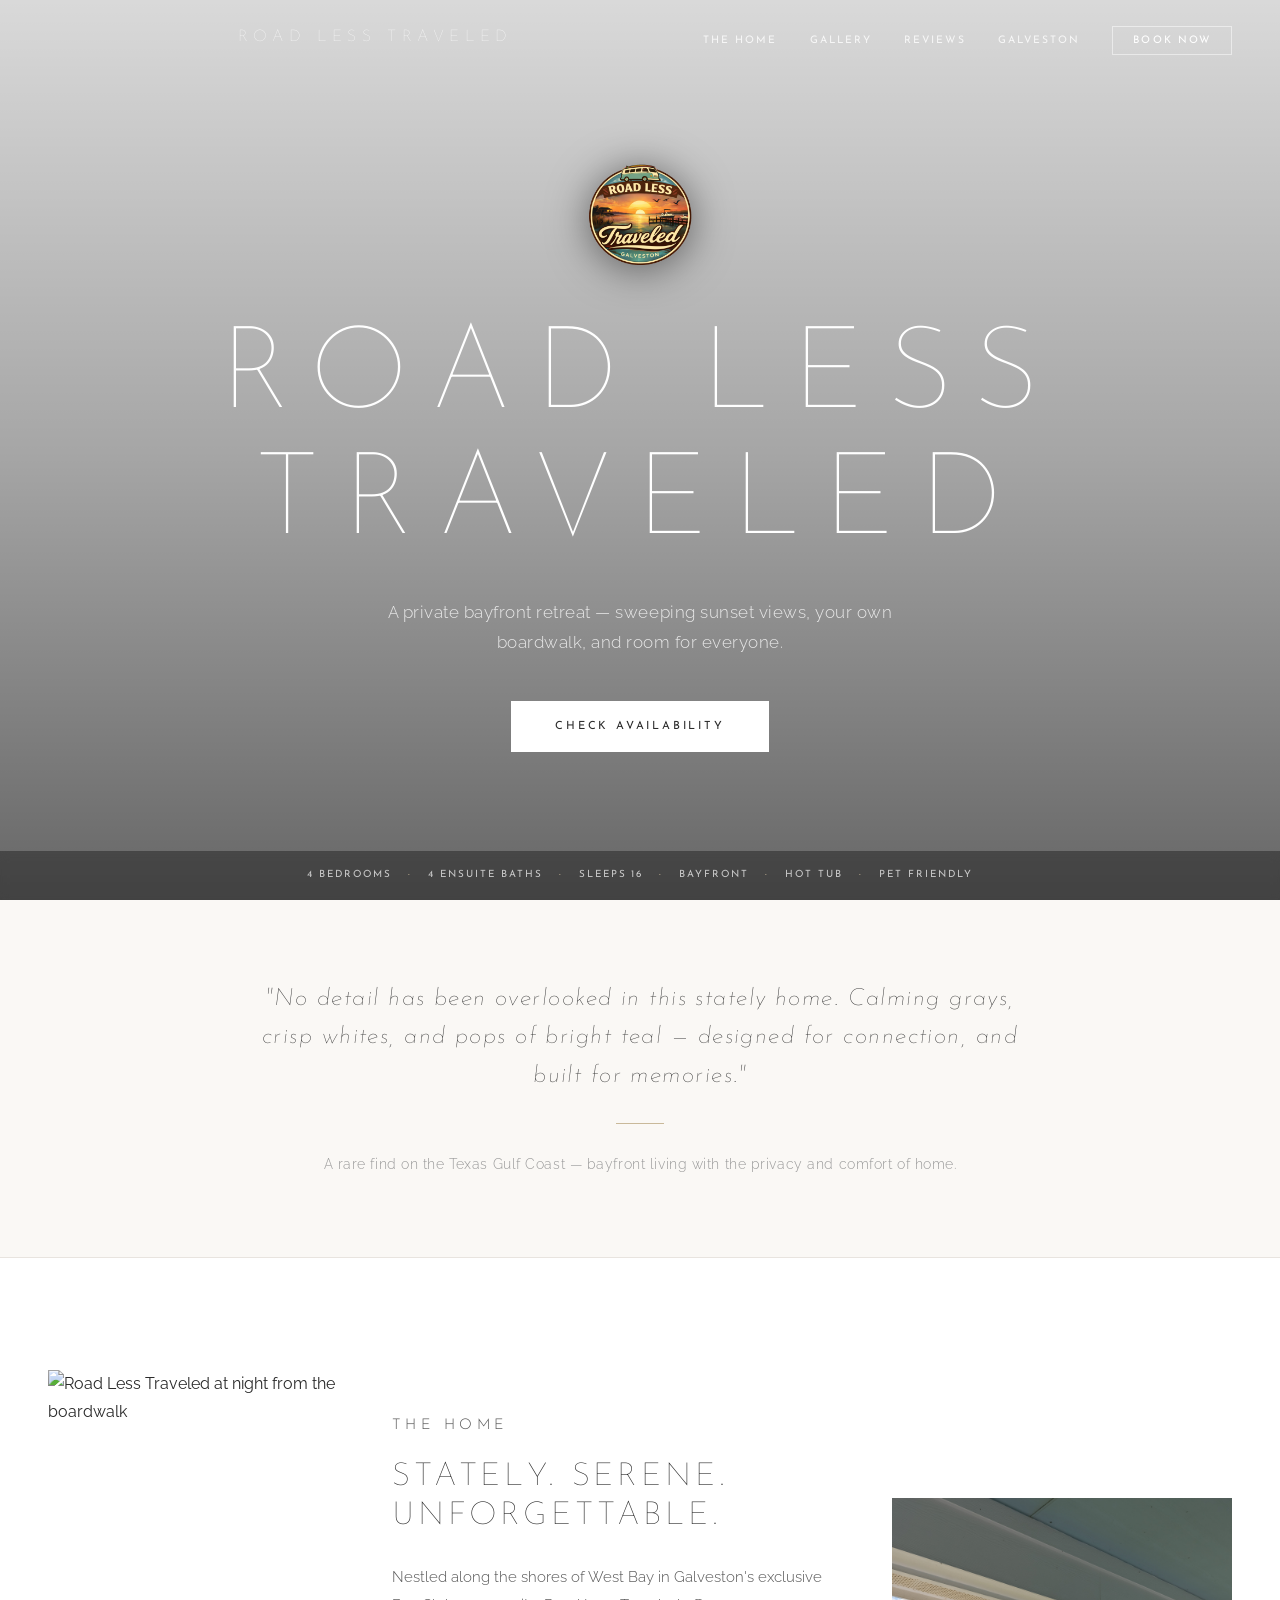
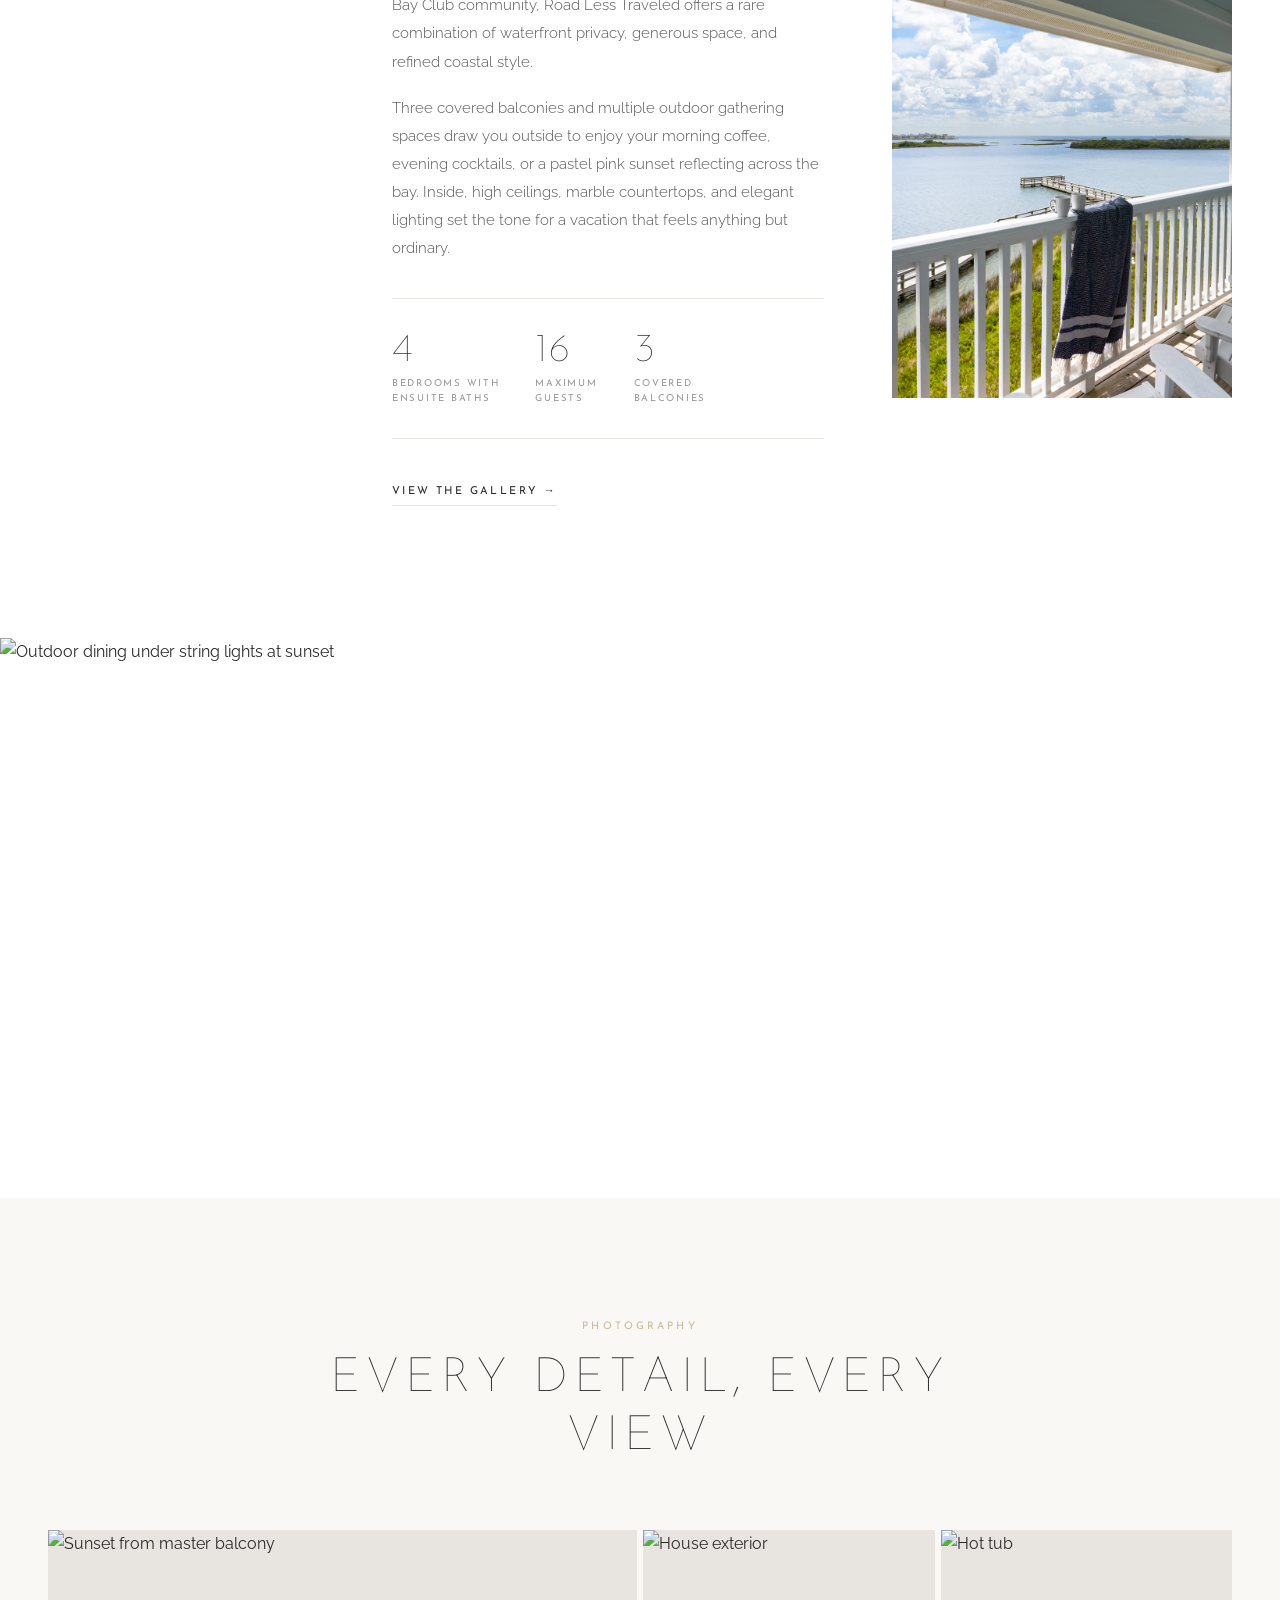
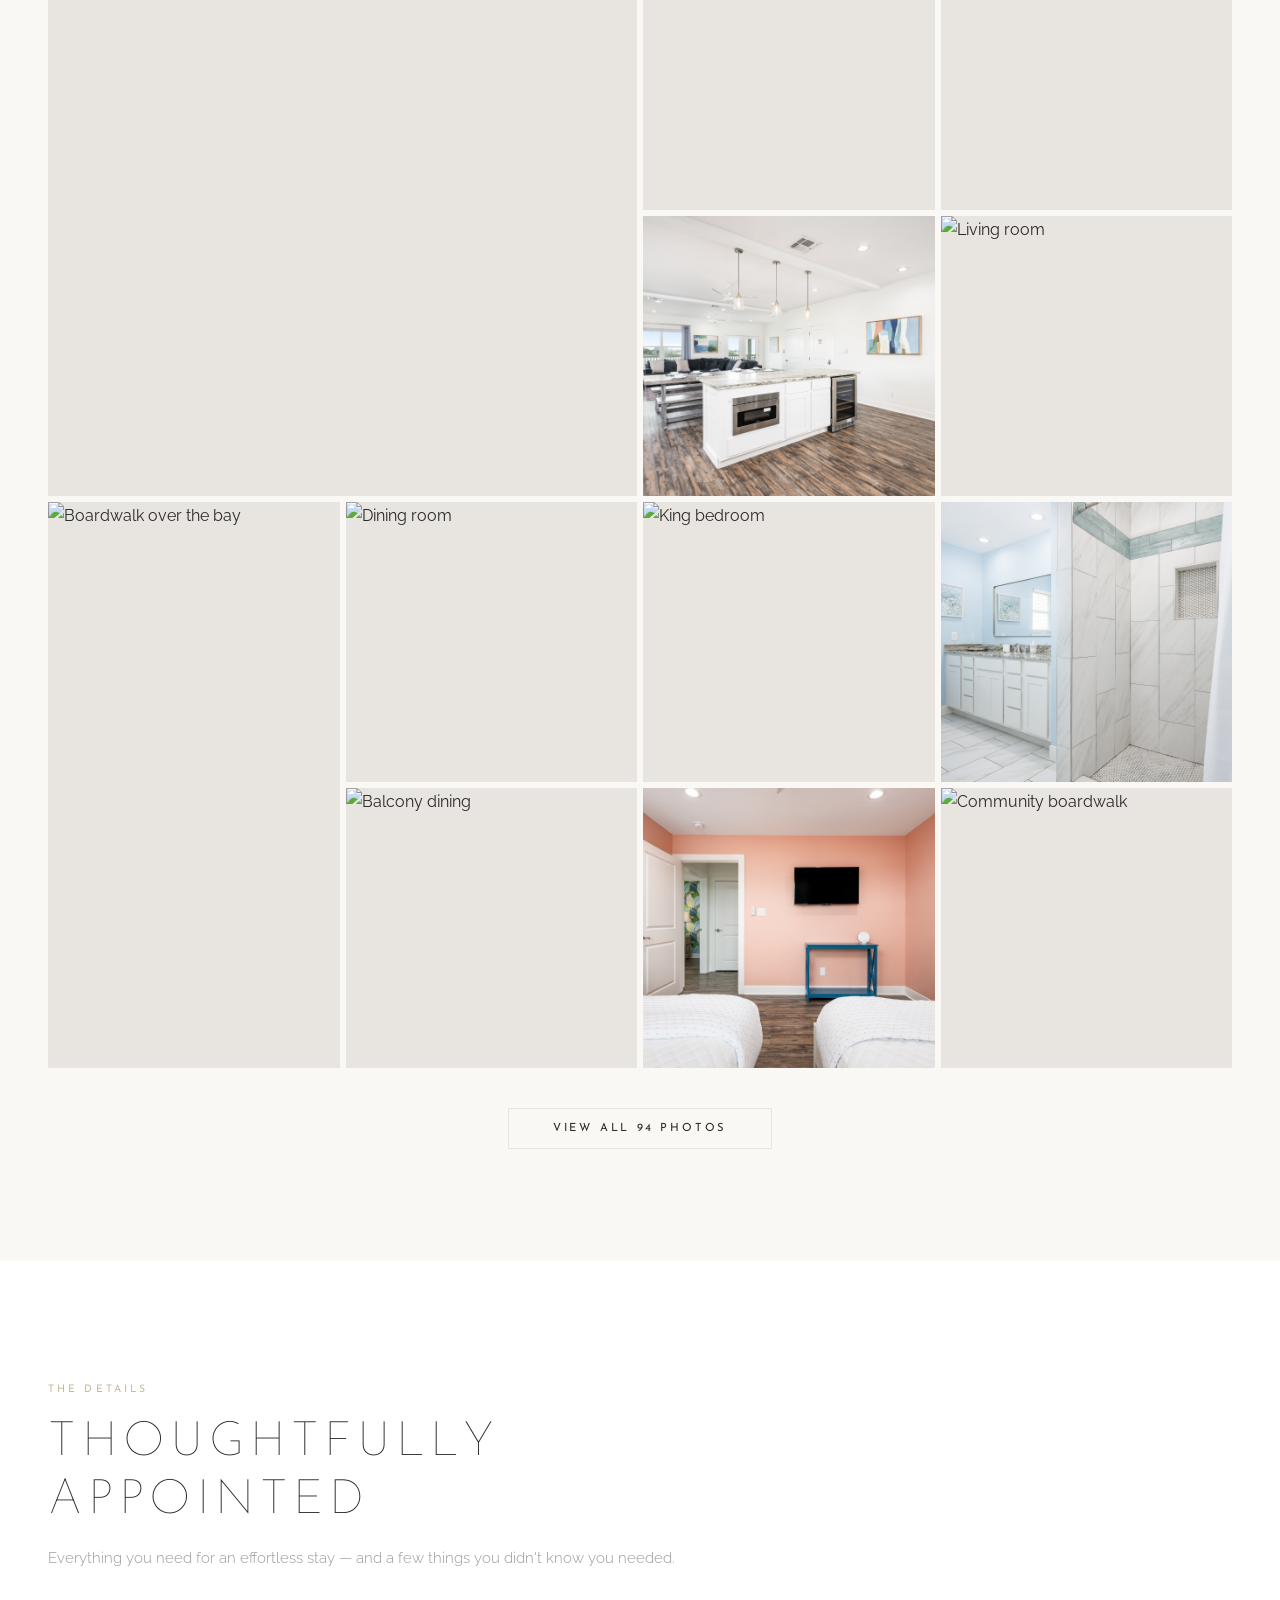
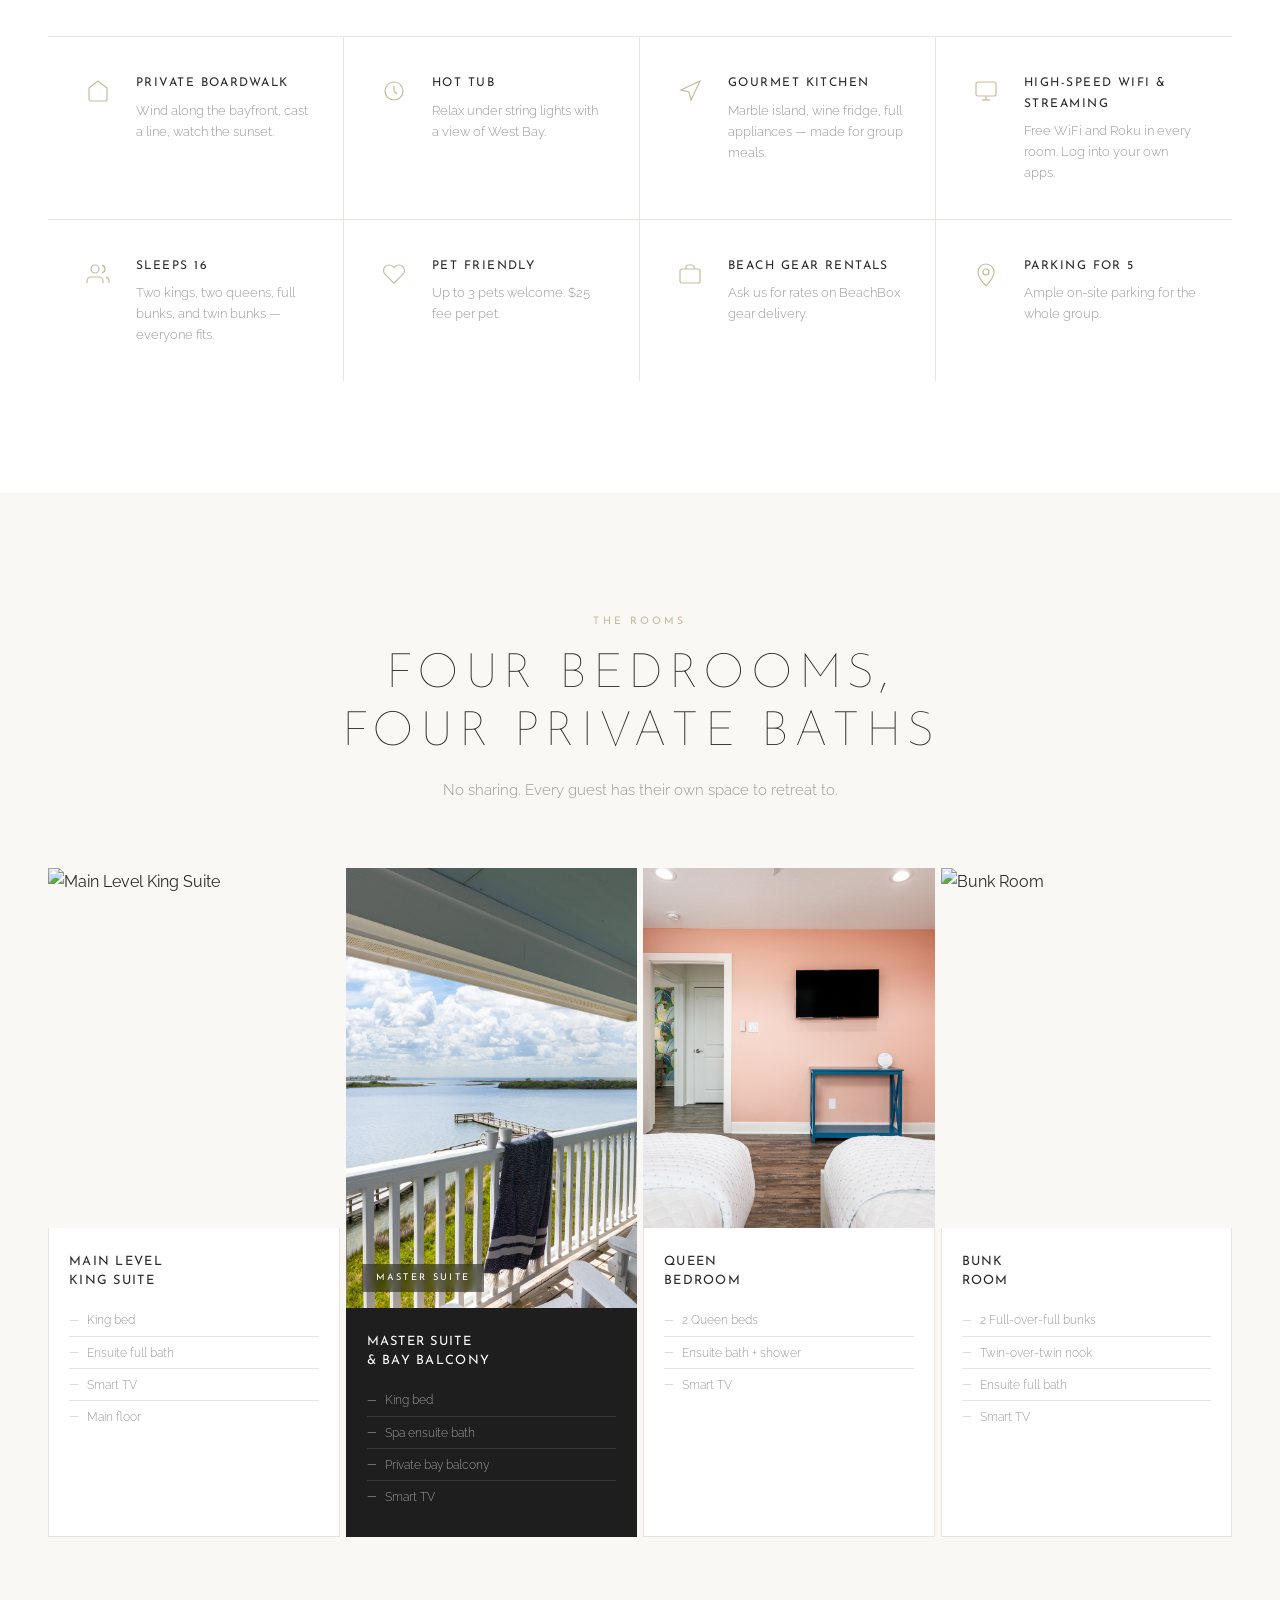
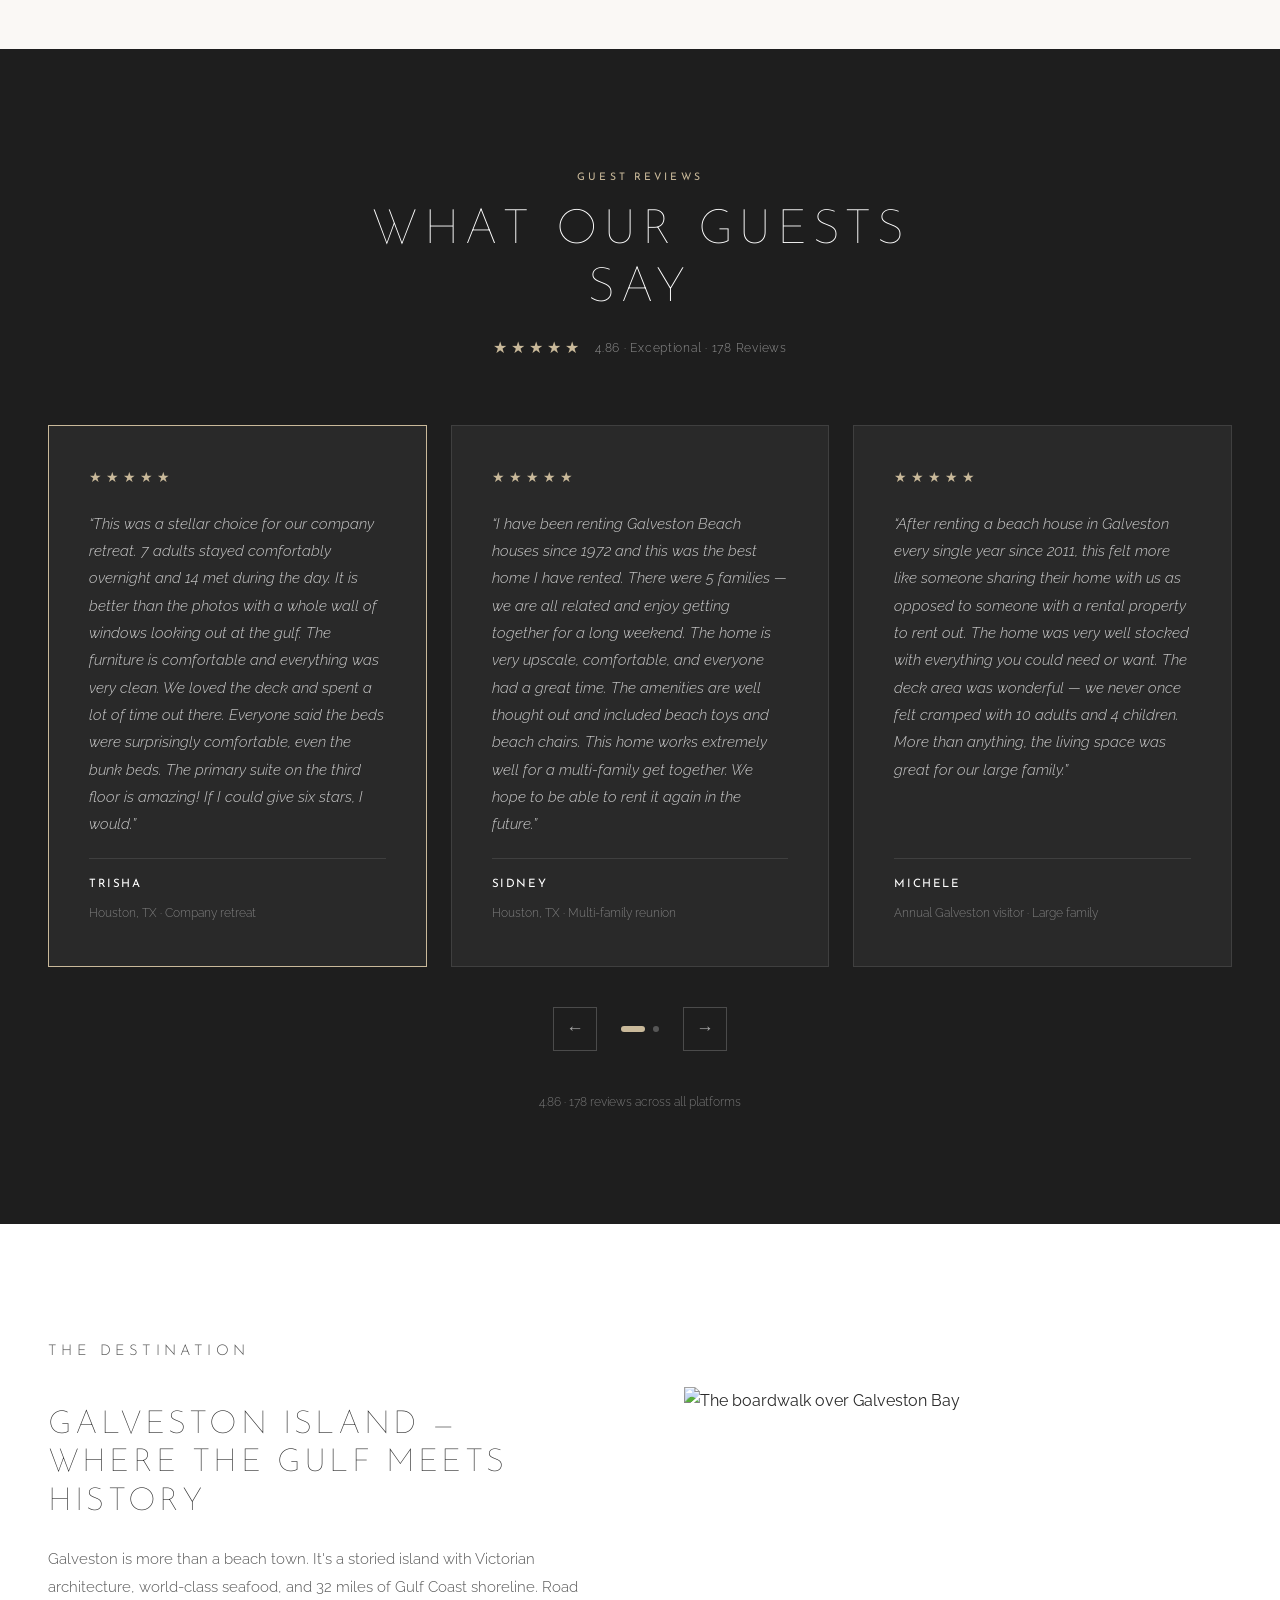
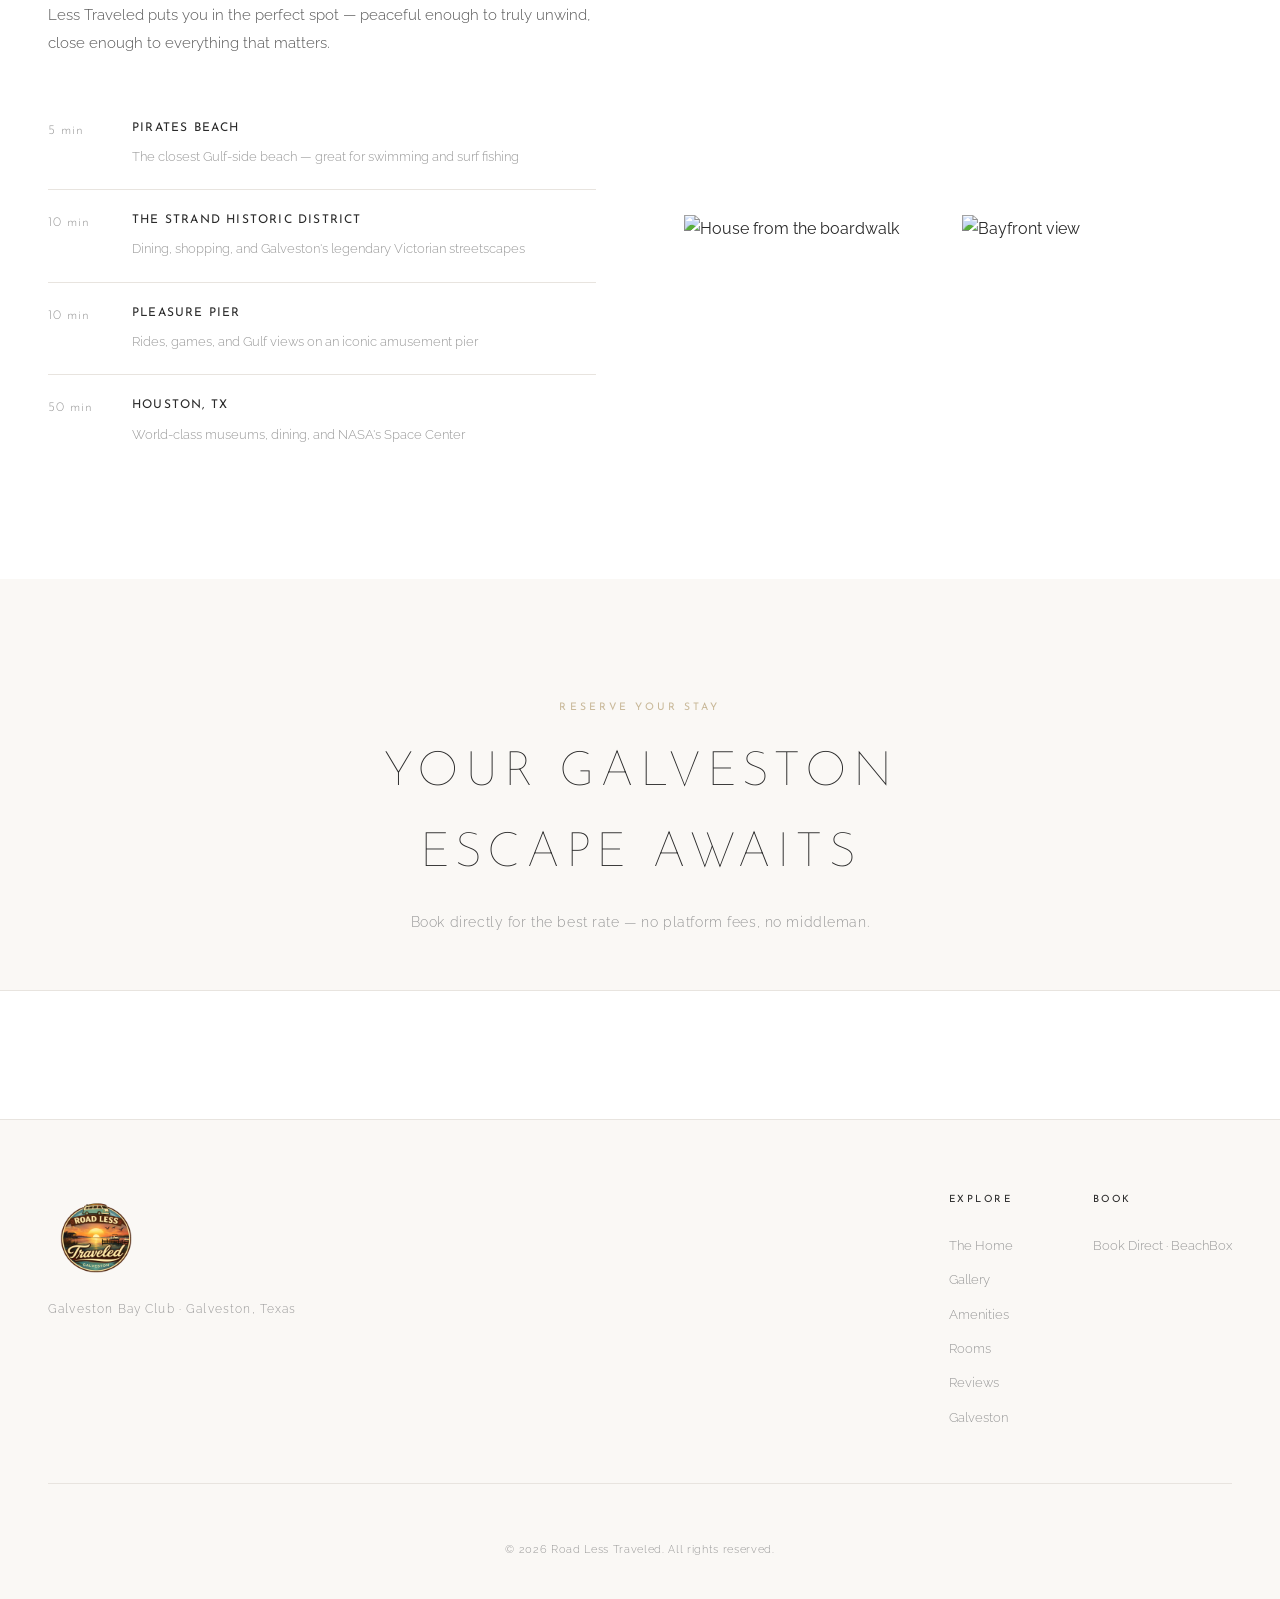
==== index.html @ 52d1652d "Move website files to repo root for GitHub Pages Co-Authored-By: Claude Sonnet 4.6 <noreply@anthropi" ====
<!DOCTYPE html>
<html lang="en">
<head>
    <meta charset="UTF-8">
    <meta name="viewport" content="width=device-width, initial-scale=1.0">
    <title>Road Less Traveled · Galveston, Texas</title>
    <meta name="description" content="Private bayfront retreat in Galveston Bay Club. 4BR/4BA, sleeps 16, hot tub, private boardwalk, and sweeping sunset views over West Bay.">
    <link rel="preconnect" href="https://fonts.googleapis.com">
    <link rel="preconnect" href="https://fonts.gstatic.com" crossorigin>
    <link href="https://fonts.googleapis.com/css2?family=Josefin+Sans:wght@100;300;400;600&family=Raleway:wght@300;400;500&display=swap" rel="stylesheet">
    <link rel="stylesheet" href="css/style.css">
</head>
<body>

    <!-- Navigation -->
    <nav id="navbar">
        <div class="nav-inner">
            <div class="nav-social">
            </div>
            <a href="#top" class="nav-logo">Road Less Traveled</a>
            <ul class="nav-links">
                <li><a href="#about">The Home</a></li>
                <li><a href="#gallery">Gallery</a></li>
                <li><a href="#reviews">Reviews</a></li>
                <li><a href="#destination">Galveston</a></li>
                <li><a href="#book" class="btn-nav">Book Now</a></li>
            </ul>
            <button class="hamburger" id="hamburger" aria-label="Toggle menu">
                <span></span><span></span><span></span>
            </button>
        </div>
        <div class="mobile-menu" id="mobile-menu">
            <a href="#about">The Home</a>
            <a href="#gallery">Gallery</a>
            <a href="#reviews">Reviews</a>
            <a href="#destination">Galveston</a>
            <a href="#book">Book Now</a>
        </div>
    </nav>

    <!-- Hero -->
    <section id="top" class="hero">
        <div class="hero-bg" style="background-image: url('Photos/jbp-web-ROADLESSTRAVELED-80.jpg')"></div>
        <div class="hero-overlay"></div>
        <div class="hero-content">
            <img src="RLT Logo - small transparent.png" alt="Road Less Traveled" class="hero-logo">
            <h1>Road Less<br>Traveled</h1>
            <p class="hero-tagline">A private bayfront retreat — sweeping sunset views, your own boardwalk, and room for everyone.</p>
            <a href="#book" class="btn-primary">Check Availability</a>
        </div>
        <div class="hero-bottom">
            <div class="hero-stats">
                <span>4 Bedrooms</span>
                <span class="dot">·</span>
                <span>4 Ensuite Baths</span>
                <span class="dot">·</span>
                <span>Sleeps 16</span>
                <span class="dot">·</span>
                <span>Bayfront</span>
                <span class="dot">·</span>
                <span>Hot Tub</span>
                <span class="dot">·</span>
                <span>Pet Friendly</span>
            </div>
        </div>
    </section>

    <!-- Intro -->
    <section class="intro">
        <div class="intro-inner">
            <p class="intro-quote">"No detail has been overlooked in this stately home. Calming grays, crisp whites, and pops of bright teal — designed for connection, and built for memories."</p>
            <div class="intro-divider"></div>
            <p class="intro-sub">A rare find on the Texas Gulf Coast — bayfront living with the privacy and comfort of home.</p>
        </div>
    </section>

    <!-- About / The Home -->
    <section id="about" class="about">
        <div class="about-grid">
            <div class="about-img about-img-main">
                <img src="Photos/jbp-web-ROADLESSTRAVELED-90.jpg" alt="Road Less Traveled at night from the boardwalk" loading="lazy">
            </div>
            <div class="about-text">
                <p class="section-label">The Home</p>
                <h2>Stately. Serene.<br>Unforgettable.</h2>
                <p>Nestled along the shores of West Bay in Galveston's exclusive Bay Club community, Road Less Traveled offers a rare combination of waterfront privacy, generous space, and refined coastal style.</p>
                <p>Three covered balconies and multiple outdoor gathering spaces draw you outside to enjoy your morning coffee, evening cocktails, or a pastel pink sunset reflecting across the bay. Inside, high ceilings, marble countertops, and elegant lighting set the tone for a vacation that feels anything but ordinary.</p>
                <div class="about-features">
                    <div class="af-item">
                        <span class="af-num">4</span>
                        <span class="af-label">Bedrooms with<br>ensuite baths</span>
                    </div>
                    <div class="af-item">
                        <span class="af-num">16</span>
                        <span class="af-label">Maximum<br>guests</span>
                    </div>
                    <div class="af-item">
                        <span class="af-num">3</span>
                        <span class="af-label">Covered<br>balconies</span>
                    </div>
                </div>
                <a href="#gallery" class="btn-text">View the Gallery &rarr;</a>
            </div>
            <div class="about-img about-img-side">
                <img src="Photos/jbp-web-ROADLESSTRAVELED-50.jpg" alt="Bay view from the covered balcony" loading="lazy">
            </div>
        </div>
    </section>

    <!-- Full-bleed feature image -->
    <div class="feature-photo">
        <img src="Photos/jbp-web-ROADLESSTRAVELED-85.jpg" alt="Outdoor dining under string lights at sunset">
        <div class="feature-photo-caption">Alfresco dining under string lights — every evening becomes an occasion.</div>
    </div>

    <!-- Gallery -->
    <section id="gallery" class="gallery-section">
        <div class="section-header">
            <p class="section-label">Photography</p>
            <h2>Every Detail, Every View</h2>
        </div>
        <div class="gallery-mosaic" id="gallery-grid">
            <div class="gm-item gm-large" data-index="0">
                <img src="Photos/jbp-web-ROADLESSTRAVELED-80.jpg" alt="Sunset from master balcony" loading="lazy">
                <div class="gallery-overlay"><span>View</span></div>
            </div>
            <div class="gm-item" data-index="1">
                <img src="Photos/jbp-web-ROADLESSTRAVELED-3.jpg" alt="House exterior" loading="lazy">
                <div class="gallery-overlay"><span>View</span></div>
            </div>
            <div class="gm-item" data-index="2">
                <img src="Photos/jbp-web-ROADLESSTRAVELED-10.jpg" alt="Hot tub" loading="lazy">
                <div class="gallery-overlay"><span>View</span></div>
            </div>
            <div class="gm-item" data-index="3">
                <img src="Photos/jbp-web-ROADLESSTRAVELED-15.jpg" alt="Open kitchen and living" loading="lazy">
                <div class="gallery-overlay"><span>View</span></div>
            </div>
            <div class="gm-item" data-index="4">
                <img src="Photos/jbp-web-ROADLESSTRAVELED-25.jpg" alt="Living room" loading="lazy">
                <div class="gallery-overlay"><span>View</span></div>
            </div>
            <div class="gm-item gm-tall" data-index="5">
                <img src="Photos/jbp-web-ROADLESSTRAVELED-5.jpg" alt="Boardwalk over the bay" loading="lazy">
                <div class="gallery-overlay"><span>View</span></div>
            </div>
            <div class="gm-item" data-index="6">
                <img src="Photos/jbp-web-ROADLESSTRAVELED-20.jpg" alt="Dining room" loading="lazy">
                <div class="gallery-overlay"><span>View</span></div>
            </div>
            <div class="gm-item" data-index="7">
                <img src="Photos/jbp-web-ROADLESSTRAVELED-40.jpg" alt="King bedroom" loading="lazy">
                <div class="gallery-overlay"><span>View</span></div>
            </div>
            <div class="gm-item" data-index="8">
                <img src="Photos/jbp-web-ROADLESSTRAVELED-55.jpg" alt="Master bathroom" loading="lazy">
                <div class="gallery-overlay"><span>View</span></div>
            </div>
            <div class="gm-item" data-index="9">
                <img src="Photos/jbp-web-ROADLESSTRAVELED-30.jpg" alt="Balcony dining" loading="lazy">
                <div class="gallery-overlay"><span>View</span></div>
            </div>
            <div class="gm-item" data-index="10">
                <img src="Photos/jbp-web-ROADLESSTRAVELED-60.jpg" alt="Queen bedroom" loading="lazy">
                <div class="gallery-overlay"><span>View</span></div>
            </div>
            <div class="gm-item" data-index="11">
                <img src="Photos/jbp-web-ROADLESSTRAVELED-4.jpg" alt="Community boardwalk" loading="lazy">
                <div class="gallery-overlay"><span>View</span></div>
            </div>
        </div>
        <div class="gallery-actions">
            <button class="btn-outline" id="view-all-btn">View All 94 Photos</button>
        </div>
    </section>

    <!-- Amenities -->
    <section id="amenities" class="amenities">
        <div class="amenities-inner">
            <div class="section-header left">
                <p class="section-label">The Details</p>
                <h2>Thoughtfully Appointed</h2>
                <p class="section-sub">Everything you need for an effortless stay — and a few things you didn't know you needed.</p>
            </div>
            <div class="amenities-grid">
                <div class="amenity-item">
                    <div class="amenity-icon">
                        <svg viewBox="0 0 24 24" fill="none" stroke="currentColor" stroke-width="1.2"><path d="M3 9l9-7 9 7v11a2 2 0 01-2 2H5a2 2 0 01-2-2z"/></svg>
                    </div>
                    <div>
                        <h4>Private Boardwalk</h4>
                        <p>Wind along the bayfront, cast a line, watch the sunset.</p>
                    </div>
                </div>
                <div class="amenity-item">
                    <div class="amenity-icon">
                        <svg viewBox="0 0 24 24" fill="none" stroke="currentColor" stroke-width="1.2"><circle cx="12" cy="12" r="9"/><path d="M12 7v5l3 3"/></svg>
                    </div>
                    <div>
                        <h4>Hot Tub</h4>
                        <p>Relax under string lights with a view of West Bay.</p>
                    </div>
                </div>
                <div class="amenity-item">
                    <div class="amenity-icon">
                        <svg viewBox="0 0 24 24" fill="none" stroke="currentColor" stroke-width="1.2"><path d="M3 11l19-9-9 19-2-8-8-2z"/></svg>
                    </div>
                    <div>
                        <h4>Gourmet Kitchen</h4>
                        <p>Marble island, wine fridge, full appliances — made for group meals.</p>
                    </div>
                </div>
                <div class="amenity-item">
                    <div class="amenity-icon">
                        <svg viewBox="0 0 24 24" fill="none" stroke="currentColor" stroke-width="1.2"><rect x="2" y="3" width="20" height="14" rx="2"/><line x1="8" y1="21" x2="16" y2="21"/><line x1="12" y1="17" x2="12" y2="21"/></svg>
                    </div>
                    <div>
                        <h4>High-Speed WiFi &amp; Streaming</h4>
                        <p>Free WiFi and Roku in every room. Log into your own apps.</p>
                    </div>
                </div>
                <div class="amenity-item">
                    <div class="amenity-icon">
                        <svg viewBox="0 0 24 24" fill="none" stroke="currentColor" stroke-width="1.2"><path d="M17 21v-2a4 4 0 00-4-4H5a4 4 0 00-4 4v2"/><circle cx="9" cy="7" r="4"/><path d="M23 21v-2a4 4 0 00-3-3.87"/><path d="M16 3.13a4 4 0 010 7.75"/></svg>
                    </div>
                    <div>
                        <h4>Sleeps 16</h4>
                        <p>Two kings, two queens, full bunks, and twin bunks — everyone fits.</p>
                    </div>
                </div>
                <div class="amenity-item">
                    <div class="amenity-icon">
                        <svg viewBox="0 0 24 24" fill="none" stroke="currentColor" stroke-width="1.2"><path d="M20.84 4.61a5.5 5.5 0 00-7.78 0L12 5.67l-1.06-1.06a5.5 5.5 0 00-7.78 7.78l1.06 1.06L12 21.23l7.78-7.78 1.06-1.06a5.5 5.5 0 000-7.78z"/></svg>
                    </div>
                    <div>
                        <h4>Pet Friendly</h4>
                        <p>Up to 3 pets welcome. $25 fee per pet.</p>
                    </div>
                </div>
                <div class="amenity-item">
                    <div class="amenity-icon">
                        <svg viewBox="0 0 24 24" fill="none" stroke="currentColor" stroke-width="1.2"><rect x="2" y="7" width="20" height="14" rx="2"/><path d="M16 7V5a2 2 0 00-2-2h-4a2 2 0 00-2 2v2"/></svg>
                    </div>
                    <div>
                        <h4>Beach Gear Rentals</h4>
                        <p>Ask us for rates on BeachBox gear delivery.</p>
                    </div>
                </div>
                <div class="amenity-item">
                    <div class="amenity-icon">
                        <svg viewBox="0 0 24 24" fill="none" stroke="currentColor" stroke-width="1.2"><circle cx="12" cy="10" r="3"/><path d="M12 2a8 8 0 018 8c0 5.4-8 14-8 14S4 15.4 4 10a8 8 0 018-8z"/></svg>
                    </div>
                    <div>
                        <h4>Parking for 5</h4>
                        <p>Ample on-site parking for the whole group.</p>
                    </div>
                </div>
            </div>
        </div>
    </section>

    <!-- Bedrooms -->
    <section id="bedrooms" class="bedrooms">
        <div class="section-header">
            <p class="section-label">The Rooms</p>
            <h2>Four Bedrooms, Four Private Baths</h2>
            <p class="section-sub">No sharing. Every guest has their own space to retreat to.</p>
        </div>
        <div class="bedrooms-strip">
            <div class="bedroom-item">
                <div class="bedroom-photo">
                    <img src="Photos/jbp-web-ROADLESSTRAVELED-40.jpg" alt="Main Level King Suite" loading="lazy">
                </div>
                <div class="bedroom-detail">
                    <h3>Main Level<br>King Suite</h3>
                    <ul>
                        <li>King bed</li>
                        <li>Ensuite full bath</li>
                        <li>Smart TV</li>
                        <li>Main floor</li>
                    </ul>
                </div>
            </div>
            <div class="bedroom-item bedroom-hero">
                <div class="bedroom-photo">
                    <img src="Photos/jbp-web-ROADLESSTRAVELED-50.jpg" alt="Master Suite with Bay View" loading="lazy">
                    <div class="bedroom-tag">Master Suite</div>
                </div>
                <div class="bedroom-detail">
                    <h3>Master Suite<br>&amp; Bay Balcony</h3>
                    <ul>
                        <li>King bed</li>
                        <li>Spa ensuite bath</li>
                        <li>Private bay balcony</li>
                        <li>Smart TV</li>
                    </ul>
                </div>
            </div>
            <div class="bedroom-item">
                <div class="bedroom-photo">
                    <img src="Photos/jbp-web-ROADLESSTRAVELED-60.jpg" alt="Queen Bedroom" loading="lazy">
                </div>
                <div class="bedroom-detail">
                    <h3>Queen<br>Bedroom</h3>
                    <ul>
                        <li>2 Queen beds</li>
                        <li>Ensuite bath + shower</li>
                        <li>Smart TV</li>
                    </ul>
                </div>
            </div>
            <div class="bedroom-item">
                <div class="bedroom-photo">
                    <img src="Photos/jbp-web-ROADLESSTRAVELED-65.jpg" alt="Bunk Room" loading="lazy">
                </div>
                <div class="bedroom-detail">
                    <h3>Bunk<br>Room</h3>
                    <ul>
                        <li>2 Full-over-full bunks</li>
                        <li>Twin-over-twin nook</li>
                        <li>Ensuite full bath</li>
                        <li>Smart TV</li>
                    </ul>
                </div>
            </div>
        </div>
    </section>

    <!-- Reviews -->
    <section id="reviews" class="reviews">
        <div class="reviews-inner">
            <div class="section-header">
                <p class="section-label">Guest Reviews</p>
                <h2>What Our Guests Say</h2>
                <div class="reviews-rating">
                    <div class="stars">★★★★★</div>
                    <span>4.86 · Exceptional · 178 Reviews</span>
                </div>
            </div>
            <div class="reviews-track" id="reviews-track">
                <div class="review-card">
                    <div class="review-stars">★★★★★</div>
                    <p class="review-text">This was a stellar choice for our company retreat. 7 adults stayed comfortably overnight and 14 met during the day. It is better than the photos with a whole wall of windows looking out at the gulf. The furniture is comfortable and everything was very clean. We loved the deck and spent a lot of time out there. Everyone said the beds were surprisingly comfortable, even the bunk beds. The primary suite on the third floor is amazing! If I could give six stars, I would.</p>
                    <div class="review-author">
                        <span class="author-name">Trisha</span>
                        <span class="author-detail">Houston, TX · Company retreat</span>
                    </div>
                </div>
                <div class="review-card">
                    <div class="review-stars">★★★★★</div>
                    <p class="review-text">I have been renting Galveston Beach houses since 1972 and this was the best home I have rented. There were 5 families — we are all related and enjoy getting together for a long weekend. The home is very upscale, comfortable, and everyone had a great time. The amenities are well thought out and included beach toys and beach chairs. This home works extremely well for a multi-family get together. We hope to be able to rent it again in the future.</p>
                    <div class="review-author">
                        <span class="author-name">Sidney</span>
                        <span class="author-detail">Houston, TX · Multi-family reunion</span>
                    </div>
                </div>
                <div class="review-card">
                    <div class="review-stars">★★★★★</div>
                    <p class="review-text">After renting a beach house in Galveston every single year since 2011, this felt more like someone sharing their home with us as opposed to someone with a rental property to rent out. The home was very well stocked with everything you could need or want. The deck area was wonderful — we never once felt cramped with 10 adults and 4 children. More than anything, the living space was great for our large family.</p>
                    <div class="review-author">
                        <span class="author-name">Michele</span>
                        <span class="author-detail">Annual Galveston visitor · Large family</span>
                    </div>
                </div>
                <div class="review-card">
                    <div class="review-stars">★★★★★</div>
                    <p class="review-text">LUXURIOUS! This was the nicest beach house we have ever stayed in. Everything was pristine and the entire house was beautifully furnished. The bathrooms were clean and each bedroom had its own. The gorgeous kitchen had everything you need to prepare meals — we cooked every day. The balcony deck overlooks the bay, stayed shaded, and had a wonderful cool breeze. We felt so at home and did not want to leave!</p>
                    <div class="review-author">
                        <span class="author-name">Jeannine</span>
                        <span class="author-detail">Baytown, TX · Family vacation</span>
                    </div>
                </div>
                <div class="review-card">
                    <div class="review-stars">★★★★★</div>
                    <p class="review-text">We had an amazing family trip thanks to this fabulous house and its wonderful amenities! The location was perfect, and the hot tub added a special touch to our relaxation. Waking up to the stunning sunrises from the decks was a highlight every single morning. The house was large enough for our whole family — so many good memories were made. We will definitely rent again!</p>
                    <div class="review-author">
                        <span class="author-name">Tresell</span>
                        <span class="author-detail">Houston, TX · Family stay</span>
                    </div>
                </div>
                <div class="review-card">
                    <div class="review-stars">★★★★★</div>
                    <p class="review-text">This house was absolutely amazing — from the views to the well-appointed interior. As soon as you walk in, you feel right at home. This space is very open and inviting. We can't say enough great things about the master suite. The pictures are nice, but just wait until you see everything in person. All of the beds were very comfortable. We can't wait to book this place again.</p>
                    <div class="review-author">
                        <span class="author-name">Chad</span>
                        <span class="author-detail">Verified Airbnb guest</span>
                    </div>
                </div>
            </div>
            <div class="reviews-nav">
                <button class="rev-btn" id="rev-prev" aria-label="Previous review">&#8592;</button>
                <div class="rev-dots" id="rev-dots"></div>
                <button class="rev-btn" id="rev-next" aria-label="Next review">&#8594;</button>
            </div>
            <div class="reviews-platforms">
                <span>4.86 · 178 reviews across all platforms</span>
            </div>
        </div>
    </section>

    <!-- Destination -->
    <section id="destination" class="destination">
        <div class="destination-inner">
            <div class="destination-text">
                <p class="section-label">The Destination</p>
                <h2>Galveston Island —<br>Where the Gulf Meets History</h2>
                <p>Galveston is more than a beach town. It's a storied island with Victorian architecture, world-class seafood, and 32 miles of Gulf Coast shoreline. Road Less Traveled puts you in the perfect spot — peaceful enough to truly unwind, close enough to everything that matters.</p>
                <ul class="destination-list">
                    <li>
                        <span class="dest-dist">5 min</span>
                        <div>
                            <strong>Pirates Beach</strong>
                            <span>The closest Gulf-side beach — great for swimming and surf fishing</span>
                        </div>
                    </li>
                    <li>
                        <span class="dest-dist">10 min</span>
                        <div>
                            <strong>The Strand Historic District</strong>
                            <span>Dining, shopping, and Galveston's legendary Victorian streetscapes</span>
                        </div>
                    </li>
                    <li>
                        <span class="dest-dist">10 min</span>
                        <div>
                            <strong>Pleasure Pier</strong>
                            <span>Rides, games, and Gulf views on an iconic amusement pier</span>
                        </div>
                    </li>
                    <li>
                        <span class="dest-dist">50 min</span>
                        <div>
                            <strong>Houston, TX</strong>
                            <span>World-class museums, dining, and NASA's Space Center</span>
                        </div>
                    </li>
                </ul>
            </div>
            <div class="destination-photos">
                <div class="dp-main">
                    <img src="Photos/jbp-web-ROADLESSTRAVELED-4.jpg" alt="The boardwalk over Galveston Bay" loading="lazy">
                </div>
                <div class="dp-grid">
                    <img src="Photos/jbp-web-ROADLESSTRAVELED-1.jpg" alt="House from the boardwalk" loading="lazy">
                    <img src="Photos/jbp-web-ROADLESSTRAVELED-2.jpg" alt="Bayfront view" loading="lazy">
                </div>
            </div>
        </div>
    </section>

    <!-- Book Now -->
    <section id="book" class="book">
        <div class="book-header">
            <p class="section-label">Reserve Your Stay</p>
            <h2>Your Galveston Escape Awaits</h2>
            <p class="book-intro">Book directly for the best rate — no platform fees, no middleman.</p>
        </div>
        <div class="book-embed-wrap">
            <div id="hostaway-calendar-widget"></div>
            <script src="https://d2q3n06xhbi0am.cloudfront.net/calendar.js"></script>
            <script>
                window.hostawayCalendarWidget({
                    baseUrl: 'https://booking.staybeachbox.com/',
                    listingId: 204932,
                    numberOfMonths: 2,
                    openInNewTab: false,
                    font: 'Raleway',
                    rounded: false,
                    button: {
                        action: 'checkout',
                        text: 'Book Now',
                    },
                    clearButtonText: 'Clear Dates',
                    color: {
                        mainColor: '#C9B99A',
                        frameColor: '#2A2A2A',
                        textColor: '#2A2A2A',
                    },
                })
            </script>
        </div>
    </section>

    <!-- Footer -->
    <footer class="footer">
        <div class="footer-inner">
            <div class="footer-top">
                <div class="footer-brand">
                    <img src="RLT Logo - small transparent.png" alt="Road Less Traveled" class="footer-logo-img">
                    <p>Galveston Bay Club · Galveston, Texas</p>
                    <div class="footer-social">
                    </div>
                </div>
                <div class="footer-nav">
                    <h4>Explore</h4>
                    <a href="#about">The Home</a>
                    <a href="#gallery">Gallery</a>
                    <a href="#amenities">Amenities</a>
                    <a href="#bedrooms">Rooms</a>
                    <a href="#reviews">Reviews</a>
                    <a href="#destination">Galveston</a>
                </div>
                <div class="footer-nav">
                    <h4>Book</h4>
                    <a href="https://booking.staybeachbox.com/listings/204932" target="_blank" rel="noopener">Book Direct · BeachBox</a>
                </div>
            </div>
            <div class="footer-bottom">
                <p>&copy; 2026 Road Less Traveled. All rights reserved.</p>
            </div>
        </div>
    </footer>

    <!-- Lightbox -->
    <div id="lightbox" class="lightbox" role="dialog" aria-modal="true">
        <button class="lightbox-close" id="lightbox-close">&times;</button>
        <button class="lightbox-prev" id="lightbox-prev">&#8249;</button>
        <button class="lightbox-next" id="lightbox-next">&#8250;</button>
        <div class="lightbox-img-wrap">
            <img id="lightbox-img" src="" alt="">
        </div>
        <div class="lightbox-counter" id="lightbox-counter"></div>
    </div>

    <!-- Full Gallery Modal -->
    <div id="full-gallery" class="full-gallery" role="dialog" aria-modal="true">
        <div class="full-gallery-header">
            <h3>All Photos — Road Less Traveled</h3>
            <button class="full-gallery-close" id="full-gallery-close">&times;</button>
        </div>
        <div class="full-gallery-grid" id="full-gallery-grid"></div>
    </div>

    <script src="js/main.js"></script>
    <script src="js/reviews.js"></script>
</body>
</html>
---- css/style.css ----
/* ============================================================
   V5 — Luxury Brand  |  Josefin Sans + Raleway
   ============================================================ */

:root {
    --bg:          #FFFFFF;
    --bg-warm:     #FAF8F5;
    --bg-dark:     #1E1E1E;
    --sand:        #C9B99A;
    --sand-light:  #EDE7DC;
    --text:        #2A2A2A;
    --text-muted:  #999999;
    --white:       #FFFFFF;
    --gray-light:  #E8E4DF;

    --font-heading: 'Josefin Sans', sans-serif;
    --font-body:    'Raleway', sans-serif;

    --transition: all 0.35s ease;
    --shadow:     0 2px 20px rgba(0,0,0,0.07);
    --shadow-lg:  0 8px 48px rgba(0,0,0,0.12);
    --max-width:  1360px;
    --section-pad: 112px;
}

*, *::before, *::after { box-sizing: border-box; margin: 0; padding: 0; }
html { scroll-behavior: smooth; }
body {
    font-family: var(--font-body);
    background: var(--bg);
    color: var(--text);
    line-height: 1.7;
    -webkit-font-smoothing: antialiased;
}
img { display: block; width: 100%; height: 100%; object-fit: cover; }
a { text-decoration: none; color: inherit; }
ul { list-style: none; }

/* ── Shared ── */
.section-label {
    display: inline-block;
    font-family: var(--font-heading);
    font-size: 0.65rem;
    font-weight: 400;
    letter-spacing: 0.3em;
    text-transform: uppercase;
    color: var(--sand);
    margin-bottom: 1rem;
}
.section-label.light { color: rgba(201,185,154,0.9); }
.section-header { text-align: center; max-width: 640px; margin: 0 auto 64px; }
.section-header.left { text-align: left; margin: 0 0 64px; }
.section-header h2 {
    font-family: var(--font-heading);
    font-size: clamp(2rem, 4vw, 3rem);
    font-weight: 100;
    letter-spacing: 0.12em;
    text-transform: uppercase;
    color: var(--text);
    line-height: 1.2;
}
.section-sub { margin-top: 1rem; color: var(--text-muted); font-size: 0.95rem; font-weight: 300; }

/* Buttons */
.btn-primary {
    display: inline-block;
    background: var(--white);
    color: var(--text);
    font-family: var(--font-heading);
    font-size: 0.7rem;
    font-weight: 400;
    letter-spacing: 0.25em;
    text-transform: uppercase;
    padding: 16px 44px;
    transition: var(--transition);
}
.btn-primary:hover { background: var(--sand-light); }

.btn-outline {
    display: inline-block;
    background: transparent;
    color: var(--text);
    font-family: var(--font-heading);
    font-size: 0.7rem;
    font-weight: 400;
    letter-spacing: 0.25em;
    text-transform: uppercase;
    padding: 14px 44px;
    border: 1px solid var(--gray-light);
    cursor: pointer;
    transition: var(--transition);
}
.btn-outline:hover { border-color: var(--text); }

.btn-text {
    display: inline-block;
    font-family: var(--font-heading);
    font-size: 0.68rem;
    font-weight: 400;
    letter-spacing: 0.22em;
    text-transform: uppercase;
    color: var(--text);
    border-bottom: 1px solid var(--gray-light);
    padding-bottom: 3px;
    transition: var(--transition);
}
.btn-text:hover { border-color: var(--sand); color: var(--sand); }

/* ── Navigation ── */
#navbar {
    position: fixed; top: 0; left: 0; right: 0; z-index: 100;
    transition: var(--transition);
}
#navbar.scrolled {
    background: rgba(255,255,255,0.97);
    border-bottom: 1px solid var(--gray-light);
    backdrop-filter: blur(8px);
}
.nav-inner {
    max-width: var(--max-width); margin: 0 auto;
    padding: 0 48px; height: 76px;
    display: grid;
    grid-template-columns: auto 1fr auto;
    align-items: center;
    gap: 32px;
}
.nav-social {
    display: flex; gap: 16px; align-items: center;
}
.social-link {
    display: flex; align-items: center;
    color: rgba(255,255,255,0.7); transition: var(--transition);
}
.social-link svg { width: 18px; height: 18px; }
.social-link:hover { color: var(--white); }
#navbar.scrolled .social-link { color: var(--text-muted); }
#navbar.scrolled .social-link:hover { color: var(--text); }

.nav-logo {
    font-family: var(--font-heading);
    font-size: 1rem; font-weight: 100;
    letter-spacing: 0.35em; text-transform: uppercase;
    color: var(--white); text-align: center;
    transition: var(--transition);
}
#navbar.scrolled .nav-logo { color: var(--text); }

.nav-links {
    display: flex; align-items: center; justify-content: flex-end; gap: 32px;
}
.nav-links a {
    font-family: var(--font-heading);
    font-size: 0.65rem; font-weight: 400;
    letter-spacing: 0.2em; text-transform: uppercase;
    color: rgba(255,255,255,0.8); transition: var(--transition);
}
.nav-links a:hover { color: var(--white); }
#navbar.scrolled .nav-links a { color: var(--text-muted); }
#navbar.scrolled .nav-links a:hover { color: var(--text); }
.btn-nav {
    border: 1px solid rgba(255,255,255,0.5) !important;
    padding: 8px 20px;
    color: var(--white) !important;
}
#navbar.scrolled .btn-nav { border-color: var(--gray-light) !important; color: var(--text) !important; }
.btn-nav:hover { background: rgba(255,255,255,0.1) !important; }
#navbar.scrolled .btn-nav:hover { background: var(--text) !important; color: var(--white) !important; border-color: var(--text) !important; }

.hamburger { display: none; flex-direction: column; gap: 5px; cursor: pointer; background: none; border: none; padding: 4px; }
.hamburger span { display: block; width: 22px; height: 1px; background: var(--white); transition: var(--transition); }
#navbar.scrolled .hamburger span { background: var(--text); }
.mobile-menu {
    display: none; flex-direction: column;
    background: var(--white); padding: 16px 48px 28px;
    border-top: 1px solid var(--gray-light);
}
.mobile-menu.open { display: flex; }
.mobile-menu a {
    padding: 13px 0;
    font-family: var(--font-heading);
    font-size: 0.75rem; font-weight: 400;
    letter-spacing: 0.2em; text-transform: uppercase;
    color: var(--text); border-bottom: 1px solid var(--gray-light);
}

/* ── Hero ── */
.hero {
    position: relative; height: 100vh; min-height: 640px;
    display: flex; flex-direction: column;
    align-items: center; justify-content: center;
    overflow: hidden;
}
.hero-bg {
    position: absolute; inset: 0;
    background-size: cover; background-position: center 30%;
    transform: scale(1.05); transition: transform 10s ease;
}
.hero:hover .hero-bg { transform: scale(1.0); }
.hero-overlay {
    position: absolute; inset: 0;
    background: linear-gradient(
        to bottom,
        rgba(0,0,0,0.15) 0%,
        rgba(0,0,0,0.35) 50%,
        rgba(0,0,0,0.6) 100%
    );
}
.hero-content {
    position: relative; z-index: 1;
    text-align: center; color: var(--white); padding: 0 24px;
}
.hero-eyebrow {
    font-family: var(--font-heading);
    font-size: 0.62rem; font-weight: 400;
    letter-spacing: 0.35em; text-transform: uppercase;
    color: rgba(255,255,255,0.65); margin-bottom: 24px;
}
.hero-logo {
    width: 140px; height: 140px;
    display: block; margin: 0 auto 28px;
    filter: drop-shadow(0 4px 20px rgba(0,0,0,0.5));
}
.hero-content h1 {
    font-family: var(--font-heading);
    font-size: clamp(3.5rem, 9vw, 7.5rem);
    font-weight: 100; letter-spacing: 0.2em;
    text-transform: uppercase; line-height: 1.1;
    margin-bottom: 28px;
}
.hero-tagline {
    font-size: clamp(0.9rem, 1.5vw, 1.05rem);
    font-weight: 300; color: rgba(255,255,255,0.8);
    max-width: 560px; margin: 0 auto 44px; line-height: 1.8;
    letter-spacing: 0.03em;
}
.hero-bottom {
    position: absolute; bottom: 0; left: 0; right: 0; z-index: 1;
    background: rgba(0,0,0,0.35); backdrop-filter: blur(4px);
    padding: 16px 48px;
    display: flex; justify-content: center;
}
.hero-stats {
    display: flex; align-items: center; gap: 16px; flex-wrap: wrap; justify-content: center;
    font-family: var(--font-heading);
    font-size: 0.62rem; font-weight: 400;
    letter-spacing: 0.2em; text-transform: uppercase;
    color: rgba(255,255,255,0.7);
}
.hero-stats .dot { color: var(--sand); }

/* ── Intro ── */
.intro {
    padding: 80px 48px;
    background: var(--bg-warm);
    border-bottom: 1px solid var(--gray-light);
}
.intro-inner {
    max-width: 800px; margin: 0 auto;
    text-align: center;
    display: flex; flex-direction: column; align-items: center; gap: 28px;
}
.intro-quote {
    font-family: var(--font-heading);
    font-size: clamp(1.1rem, 2.2vw, 1.5rem);
    font-weight: 100; letter-spacing: 0.06em;
    color: var(--text); line-height: 1.6;
    font-style: italic;
}
.intro-divider {
    width: 48px; height: 1px; background: var(--sand);
}
.intro-sub {
    font-size: 0.875rem; font-weight: 300;
    color: var(--text-muted); letter-spacing: 0.04em;
    line-height: 1.8;
}

/* ── About ── */
.about { padding: var(--section-pad) 0; background: var(--bg); }
.about-grid {
    max-width: var(--max-width); margin: 0 auto; padding: 0 48px;
    display: grid;
    grid-template-columns: 1fr 480px 340px;
    grid-template-rows: auto auto;
    gap: 20px;
    align-items: start;
}
.about-img-main {
    grid-column: 1; grid-row: 1 / 3;
    height: 680px; overflow: hidden;
}
.about-text {
    grid-column: 2; grid-row: 1;
    padding: 40px 48px 0 0;
}
.about-img-side {
    grid-column: 3; grid-row: 1 / 3;
    height: 500px; overflow: hidden;
    align-self: center;
}
.about-img-main img, .about-img-side img { transition: transform 0.7s ease; }
.about-img-main:hover img, .about-img-side:hover img { transform: scale(1.03); }
.about-text h2 {
    font-family: var(--font-heading);
    font-size: clamp(1.75rem, 2.5vw, 2.5rem);
    font-weight: 100; letter-spacing: 0.12em;
    text-transform: uppercase;
    color: var(--text); line-height: 1.2; margin-bottom: 28px;
}
.about-text p {
    font-size: 0.925rem; font-weight: 300;
    color: #555; line-height: 1.9; margin-bottom: 18px;
}
.about-features {
    display: flex; gap: 36px;
    margin: 36px 0; padding: 32px 0;
    border-top: 1px solid var(--gray-light);
    border-bottom: 1px solid var(--gray-light);
}
.af-item { display: flex; flex-direction: column; gap: 6px; }
.af-num {
    font-family: var(--font-heading);
    font-size: 2.5rem; font-weight: 100; letter-spacing: 0.05em;
    color: var(--text); line-height: 1;
}
.af-label {
    font-family: var(--font-heading);
    font-size: 0.6rem; font-weight: 400; letter-spacing: 0.18em;
    text-transform: uppercase; color: var(--text-muted); line-height: 1.5;
}

/* ── Feature Photo ── */
.feature-photo {
    position: relative; height: 560px; overflow: hidden;
}
.feature-photo img { width: 100%; height: 100%; object-fit: cover; object-position: center 40%; }
.feature-photo-caption {
    position: absolute; bottom: 32px; left: 0; right: 0;
    text-align: center;
    font-family: var(--font-heading);
    font-size: 0.68rem; font-weight: 300; letter-spacing: 0.2em;
    text-transform: uppercase; color: rgba(255,255,255,0.7);
}

/* ── Gallery ── */
.gallery-section { padding: var(--section-pad) 0; background: var(--bg-warm); }
.gallery-mosaic {
    display: grid;
    grid-template-columns: repeat(4, 1fr);
    grid-auto-rows: 280px;
    gap: 6px;
    max-width: var(--max-width); margin: 0 auto; padding: 0 48px;
    margin-bottom: 40px;
}
.gm-item { position: relative; overflow: hidden; cursor: pointer; background: var(--gray-light); }
.gm-item.gm-large { grid-column: span 2; grid-row: span 2; }
.gm-item.gm-tall  { grid-row: span 2; }
.gm-item img { transition: transform 0.6s ease; }
.gm-item:hover img { transform: scale(1.05); }
.gallery-overlay {
    position: absolute; inset: 0;
    background: rgba(30,30,30,0);
    display: flex; align-items: center; justify-content: center;
    transition: var(--transition);
}
.gallery-overlay span {
    font-family: var(--font-heading);
    font-size: 0.62rem; font-weight: 400; letter-spacing: 0.28em; text-transform: uppercase;
    color: var(--white); opacity: 0; transition: var(--transition);
    border-bottom: 1px solid rgba(255,255,255,0.5); padding-bottom: 3px;
}
.gm-item:hover .gallery-overlay { background: rgba(30,30,30,0.35); }
.gm-item:hover .gallery-overlay span { opacity: 1; }
.gallery-actions { text-align: center; }

/* ── Amenities ── */
.amenities { padding: var(--section-pad) 0; background: var(--bg); }
.amenities-inner {
    max-width: var(--max-width); margin: 0 auto; padding: 0 48px;
}
.amenities-grid {
    display: grid; grid-template-columns: repeat(4, 1fr); gap: 0;
    border-top: 1px solid var(--gray-light);
}
.amenity-item {
    display: flex; gap: 20px; align-items: flex-start;
    padding: 36px 32px; border-right: 1px solid var(--gray-light);
    border-bottom: 1px solid var(--gray-light);
    transition: var(--transition);
}
.amenity-item:nth-child(4n) { border-right: none; }
.amenity-item:nth-child(n+5) { border-bottom: none; }
.amenity-item:hover { background: var(--bg-warm); }
.amenity-icon {
    width: 36px; height: 36px; flex-shrink: 0;
    display: flex; align-items: center; justify-content: center;
}
.amenity-icon svg { width: 24px; height: 24px; stroke: var(--sand); }
.amenity-item h4 {
    font-family: var(--font-heading);
    font-size: 0.75rem; font-weight: 400; letter-spacing: 0.12em; text-transform: uppercase;
    color: var(--text); margin-bottom: 6px;
}
.amenity-item p { font-size: 0.82rem; font-weight: 300; color: var(--text-muted); line-height: 1.6; }

/* ── Bedrooms ── */
.bedrooms { padding: var(--section-pad) 0; background: var(--bg-warm); }
.bedrooms-strip {
    display: grid; grid-template-columns: repeat(4, 1fr); gap: 6px;
    max-width: var(--max-width); margin: 0 auto; padding: 0 48px;
}
.bedroom-item { display: flex; flex-direction: column; }
.bedroom-photo {
    position: relative; height: 360px; overflow: hidden;
}
.bedroom-item.bedroom-hero .bedroom-photo { height: 440px; }
.bedroom-photo img { transition: transform 0.6s ease; }
.bedroom-item:hover .bedroom-photo img { transform: scale(1.04); }
.bedroom-tag {
    position: absolute; bottom: 16px; left: 16px;
    font-family: var(--font-heading);
    font-size: 0.58rem; font-weight: 400; letter-spacing: 0.25em; text-transform: uppercase;
    color: var(--white); background: rgba(0,0,0,0.45);
    padding: 6px 14px; backdrop-filter: blur(4px);
}
.bedroom-detail {
    background: var(--bg); padding: 24px 20px; flex-grow: 1;
    border: 1px solid var(--gray-light); border-top: none;
}
.bedroom-item.bedroom-hero .bedroom-detail { background: var(--bg-dark); border-color: transparent; }
.bedroom-detail h3 {
    font-family: var(--font-heading);
    font-size: 0.8rem; font-weight: 400; letter-spacing: 0.1em;
    text-transform: uppercase; color: var(--text);
    margin-bottom: 14px; line-height: 1.5;
}
.bedroom-item.bedroom-hero .bedroom-detail h3 { color: var(--white); }
.bedroom-detail ul li {
    font-size: 0.78rem; font-weight: 300; color: var(--text-muted);
    padding: 5px 0; border-bottom: 1px solid var(--gray-light);
    display: flex; align-items: center; gap: 8px;
}
.bedroom-item.bedroom-hero .bedroom-detail ul li {
    color: rgba(255,255,255,0.55); border-color: rgba(255,255,255,0.1);
}
.bedroom-detail ul li::before { content: '—'; color: var(--sand); font-size: 0.7rem; }
.bedroom-detail ul li:last-child { border-bottom: none; }

/* ── Reviews ── */
.reviews {
    padding: var(--section-pad) 0;
    background: var(--bg-dark);
    color: var(--white);
}
.reviews-inner { max-width: var(--max-width); margin: 0 auto; padding: 0 48px; }
.reviews .section-header h2 { color: var(--white); }
.reviews .section-label { color: var(--sand); }
.reviews-rating {
    display: flex; align-items: center; gap: 12px;
    justify-content: center; margin-top: 16px;
}
.stars { font-size: 1rem; color: var(--sand); letter-spacing: 4px; }
.reviews-rating span { font-size: 0.78rem; font-weight: 300; color: rgba(255,255,255,0.5); letter-spacing: 0.06em; }

.reviews-track {
    display: flex; gap: 24px;
    overflow: hidden; position: relative;
    margin-bottom: 40px;
}
.review-card {
    flex: 0 0 calc(33.333% - 16px);
    background: rgba(255,255,255,0.05);
    border: 1px solid rgba(255,255,255,0.1);
    padding: 40px;
    transition: var(--transition);
    display: flex; flex-direction: column; gap: 20px;
}
.review-card.active-review { border-color: var(--sand); }
.review-stars { font-size: 0.85rem; color: var(--sand); letter-spacing: 4px; }
.review-text {
    font-size: 0.925rem; font-weight: 300;
    color: rgba(255,255,255,0.75); line-height: 1.85;
    font-style: italic; flex-grow: 1;
}
.review-text::before { content: '\201C'; }
.review-text::after  { content: '\201D'; }
.review-author { border-top: 1px solid rgba(255,255,255,0.1); padding-top: 16px; }
.author-name {
    display: block;
    font-family: var(--font-heading);
    font-size: 0.72rem; font-weight: 400; letter-spacing: 0.14em; text-transform: uppercase;
    color: var(--white); margin-bottom: 4px;
}
.author-detail { font-size: 0.75rem; font-weight: 300; color: rgba(255,255,255,0.4); }

.reviews-nav {
    display: flex; align-items: center; justify-content: center; gap: 24px; margin-bottom: 40px;
}
.rev-btn {
    background: none; border: 1px solid rgba(255,255,255,0.2);
    color: rgba(255,255,255,0.6); font-size: 1.1rem;
    width: 44px; height: 44px;
    display: flex; align-items: center; justify-content: center;
    cursor: pointer; transition: var(--transition);
}
.rev-btn:hover { border-color: var(--sand); color: var(--sand); }
.rev-dots { display: flex; gap: 8px; align-items: center; }
.rev-dot {
    width: 6px; height: 6px; border-radius: 50%;
    background: rgba(255,255,255,0.25); cursor: pointer; transition: var(--transition);
}
.rev-dot.active { background: var(--sand); width: 24px; border-radius: 3px; }

.reviews-platforms {
    text-align: center;
    font-size: 0.78rem; font-weight: 300;
    color: rgba(255,255,255,0.4); display: flex; gap: 10px; justify-content: center; align-items: center;
}
.reviews-platforms a {
    color: rgba(255,255,255,0.6);
    border-bottom: 1px solid rgba(255,255,255,0.2);
    padding-bottom: 1px; transition: var(--transition);
}
.reviews-platforms a:hover { color: var(--white); border-color: var(--white); }

/* ── Destination ── */
.destination { padding: var(--section-pad) 0; background: var(--bg); }
.destination-inner {
    max-width: var(--max-width); margin: 0 auto; padding: 0 48px;
    display: grid; grid-template-columns: 1fr 1fr; gap: 88px; align-items: center;
}
.destination-text h2 {
    font-family: var(--font-heading);
    font-size: clamp(1.75rem, 2.5vw, 2.5rem);
    font-weight: 100; letter-spacing: 0.1em; text-transform: uppercase;
    color: var(--text); line-height: 1.2; margin-bottom: 24px;
}
.destination-text > p {
    font-size: 0.925rem; font-weight: 300; color: #555;
    line-height: 1.9; margin-bottom: 40px;
}
.destination-list { display: flex; flex-direction: column; gap: 0; }
.destination-list li {
    display: flex; gap: 28px; align-items: flex-start;
    padding: 20px 0; border-bottom: 1px solid var(--gray-light);
}
.destination-list li:last-child { border-bottom: none; }
.dest-dist {
    font-family: var(--font-heading);
    font-size: 0.9rem; font-weight: 100; letter-spacing: 0.08em;
    color: var(--sand); min-width: 56px; padding-top: 2px;
}
.destination-list strong {
    display: block;
    font-family: var(--font-heading);
    font-size: 0.75rem; font-weight: 400; letter-spacing: 0.1em; text-transform: uppercase;
    color: var(--text); margin-bottom: 4px;
}
.destination-list span { font-size: 0.82rem; font-weight: 300; color: var(--text-muted); line-height: 1.6; }
.destination-photos { display: flex; flex-direction: column; gap: 8px; }
.dp-main { height: 420px; overflow: hidden; }
.dp-grid { display: grid; grid-template-columns: 1fr 1fr; gap: 8px; height: 200px; }
.dp-grid img, .dp-main img { transition: transform 0.6s ease; }
.dp-main:hover img, .dp-grid div:hover img { transform: scale(1.03); }
.dp-grid div { overflow: hidden; }

/* ── Book ── */
.book { background: var(--bg-warm); padding: var(--section-pad) 0 0; }
.book-header {
    text-align: center; max-width: 640px; margin: 0 auto 56px; padding: 0 48px;
}
.book-header h2 {
    font-family: var(--font-heading);
    font-size: clamp(2rem, 4vw, 3rem);
    font-weight: 100; letter-spacing: 0.12em; text-transform: uppercase;
    color: var(--text); margin-bottom: 14px;
}
.book-intro {
    font-size: 0.9rem; font-weight: 300;
    color: var(--text-muted); letter-spacing: 0.04em;
}
.book-embed-wrap {
    width: 100%; border-top: 1px solid var(--gray-light);
    background: var(--bg);
    padding: 56px 48px 72px;
    display: flex; justify-content: center;
}
#hostaway-calendar-widget {
    width: 100%; max-width: 820px;
}

/* ── Footer ── */
.footer { background: var(--bg-warm); border-top: 1px solid var(--gray-light); padding: 72px 48px 40px; }
.footer-inner { max-width: var(--max-width); margin: 0 auto; }
.footer-top {
    display: grid; grid-template-columns: 1fr auto auto;
    gap: 80px; margin-bottom: 56px;
    padding-bottom: 48px; border-bottom: 1px solid var(--gray-light);
    align-items: start;
}
.footer-logo {
    font-family: var(--font-heading);
    font-size: 1.1rem; font-weight: 100; letter-spacing: 0.3em; text-transform: uppercase;
    color: var(--text); margin-bottom: 8px;
}
.footer-logo-img {
    width: 96px; height: 96px;
    display: block; margin-bottom: 12px;
}
.footer-brand p { font-size: 0.72rem; font-weight: 300; color: var(--text-muted); letter-spacing: 0.1em; margin-bottom: 20px; }
.footer-social { display: flex; gap: 16px; }
.footer-social a { color: var(--text-muted); transition: var(--transition); }
.footer-social a:hover { color: var(--text); }
.footer-social svg { width: 18px; height: 18px; }
.footer-nav { display: flex; flex-direction: column; gap: 0; }
.footer-nav h4 {
    font-family: var(--font-heading);
    font-size: 0.62rem; font-weight: 400; letter-spacing: 0.25em; text-transform: uppercase;
    color: var(--text); margin-bottom: 20px;
}
.footer-nav a {
    font-size: 0.82rem; font-weight: 300; color: var(--text-muted);
    padding: 6px 0; transition: var(--transition);
}
.footer-nav a:hover { color: var(--text); }
.footer-bottom {
    display: flex; justify-content: center;
    font-size: 0.7rem; font-weight: 300; color: var(--text-muted); letter-spacing: 0.06em;
}

/* ── Lightbox ── */
.lightbox {
    display: none; position: fixed; inset: 0; z-index: 1000;
    background: rgba(0,0,0,0.96); align-items: center; justify-content: center;
}
.lightbox.active { display: flex; }
.lightbox-img-wrap { max-width: 90vw; max-height: 90vh; }
.lightbox-img-wrap img { max-width: 90vw; max-height: 88vh; width: auto; height: auto; object-fit: contain; }
.lightbox-close {
    position: absolute; top: 20px; right: 24px;
    background: none; border: none; color: #fff; font-size: 2.5rem; cursor: pointer; z-index: 1001;
    opacity: 0.6; transition: var(--transition);
}
.lightbox-close:hover { opacity: 1; }
.lightbox-prev, .lightbox-next {
    position: absolute; top: 50%; transform: translateY(-50%);
    background: rgba(255,255,255,0.08); border: 1px solid rgba(255,255,255,0.15);
    color: #fff; font-size: 2.5rem; cursor: pointer; padding: 8px 16px;
    z-index: 1001; line-height: 1; transition: var(--transition);
}
.lightbox-prev { left: 20px; } .lightbox-next { right: 20px; }
.lightbox-prev:hover, .lightbox-next:hover { background: rgba(255,255,255,0.18); }
.lightbox-counter { position: absolute; bottom: 24px; left: 50%; transform: translateX(-50%); color: rgba(255,255,255,0.4); font-size: 0.72rem; letter-spacing: 0.1em; }

.full-gallery { display: none; position: fixed; inset: 0; z-index: 999; background: var(--white); overflow-y: auto; }
.full-gallery.active { display: block; }
.full-gallery-header {
    position: sticky; top: 0; background: var(--white);
    border-bottom: 1px solid var(--gray-light);
    padding: 16px 48px; display: flex; align-items: center; justify-content: space-between; z-index: 1;
}
.full-gallery-header h3 {
    font-family: var(--font-heading);
    font-size: 0.8rem; font-weight: 400; letter-spacing: 0.2em; text-transform: uppercase; color: var(--text);
}
.full-gallery-close { background: none; border: none; font-size: 2rem; color: var(--text-muted); cursor: pointer; transition: var(--transition); }
.full-gallery-close:hover { color: var(--text); }
.full-gallery-grid { display: grid; grid-template-columns: repeat(4, 1fr); gap: 4px; padding: 4px; }
.full-gallery-grid .gm-item { height: 220px; grid-column: unset; grid-row: unset; }
.full-gallery-grid .gallery-item { height: 220px; grid-column: unset; grid-row: unset; }

/* ── Responsive ── */
@media (max-width: 480px) {
    :root { --section-pad: 56px; }

    /* Nav */
    .nav-inner { padding: 0 20px; height: 64px; }
    .mobile-menu { padding: 16px 20px 28px; }

    /* Hero */
    .hero-logo { width: 100px; height: 100px; margin-bottom: 20px; }
    .hero-content { padding: 0 20px; }
    .hero-content h1 { font-size: 2.6rem; letter-spacing: 0.12em; margin-bottom: 20px; }
    .hero-tagline { margin-bottom: 32px; font-size: 0.88rem; }
    .hero-bottom { padding: 14px 20px; }

    /* Intro */
    .intro { padding: 52px 24px; }

    /* About */
    .about-grid { padding: 0 20px; }
    .about-text { padding: 0; }
    .about-features { gap: 20px; flex-wrap: wrap; }

    /* Section headers */
    .section-header { margin-bottom: 40px; }

    /* Gallery */
    .gallery-mosaic { padding: 0 12px; }
    .gallery-section .section-header { padding: 0 12px; }

    /* Amenities */
    .amenities-inner { padding: 0 20px; }
    .amenity-item { padding: 20px 14px; gap: 14px; }

    /* Bedrooms */
    .bedrooms-strip { padding: 0 20px; }
    .bedroom-photo { height: 260px; }
    .bedroom-item.bedroom-hero .bedroom-photo { height: 300px; }

    /* Reviews */
    .reviews-inner { padding: 0 20px; }
    .review-card { padding: 28px 20px; }

    /* Destination */
    .destination-inner { padding: 0 20px; }
    .destination-list li { gap: 16px; }
    .dp-main { height: 280px; }
    .dp-grid { height: 140px; }

    /* Book */
    .book-header { padding: 0 24px; margin-bottom: 40px; }
    .book-embed-wrap { padding: 24px 20px; }

    /* Footer */
    .footer { padding: 48px 20px 32px; }
    .footer-top { gap: 32px; margin-bottom: 40px; }

    /* Full gallery */
    .full-gallery-header { padding: 14px 20px; }
    .full-gallery-grid { grid-template-columns: repeat(2, 1fr); }

    /* Lightbox */
    .lightbox-prev { left: 8px; }
    .lightbox-next { right: 8px; }
}


@media (max-width: 1200px) {
    .about-grid { grid-template-columns: 1fr 400px 280px; }
    .amenities-grid { grid-template-columns: repeat(3, 1fr); }
    .amenities-grid .amenity-item:nth-child(3n) { border-right: none; }
    .amenities-grid .amenity-item:nth-child(4n) { border-right: 1px solid var(--gray-light); }
}
@media (max-width: 1024px) {
    .about-grid { grid-template-columns: 1fr 1fr; grid-template-rows: auto auto; }
    .about-img-main { grid-column: 1; grid-row: 1 / 3; height: 560px; }
    .about-text { grid-column: 2; grid-row: 1; padding: 0 0 0 32px; }
    .about-img-side { grid-column: 2; grid-row: 2; height: 320px; }
    .bedrooms-strip { grid-template-columns: repeat(2, 1fr); }
    .destination-inner { grid-template-columns: 1fr; gap: 48px; }
    .full-gallery-grid { grid-template-columns: repeat(3, 1fr); }
}
@media (max-width: 900px) {
    .nav-inner { grid-template-columns: auto 1fr auto; }
    .nav-social { display: none; }
    .amenities-grid { grid-template-columns: repeat(2, 1fr); }
    .gallery-mosaic { padding: 0 24px; }
    .book-content { padding: 60px 32px; }
    .footer-top { grid-template-columns: 1fr; gap: 40px; }
}
@media (max-width: 768px) {
    .nav-links { display: none; }
    .hamburger { display: flex; }
    .nav-inner { grid-template-columns: 1fr auto; }
    .nav-social { display: none; }
    .hero-stats .dot { display: none; }
    .hero-stats span { display: none; }
    .hero-stats span:nth-child(-n+5) { display: block; }
    .about-grid { grid-template-columns: 1fr; }
    .about-img-main { height: 360px; grid-row: 1; }
    .about-text { grid-column: 1; grid-row: 2; padding: 0; }
    .about-img-side { display: none; }
    .gallery-mosaic { grid-template-columns: repeat(2, 1fr); grid-auto-rows: 200px; padding: 0 16px; }
    .gm-item.gm-large { grid-column: span 2; grid-row: span 1; }
    .amenities-grid { grid-template-columns: 1fr; }
    .amenity-item { border-right: none !important; }
    .bedrooms-strip { grid-template-columns: 1fr; }
    .reviews-track { flex-direction: column; }
    .review-card { flex: 0 0 100%; }
    .book-platforms { flex-direction: column; align-items: center; }
    .book-btn { width: 100%; max-width: 280px; }
    .full-gallery-grid { grid-template-columns: repeat(2, 1fr); }
    :root { --section-pad: 72px; }
}
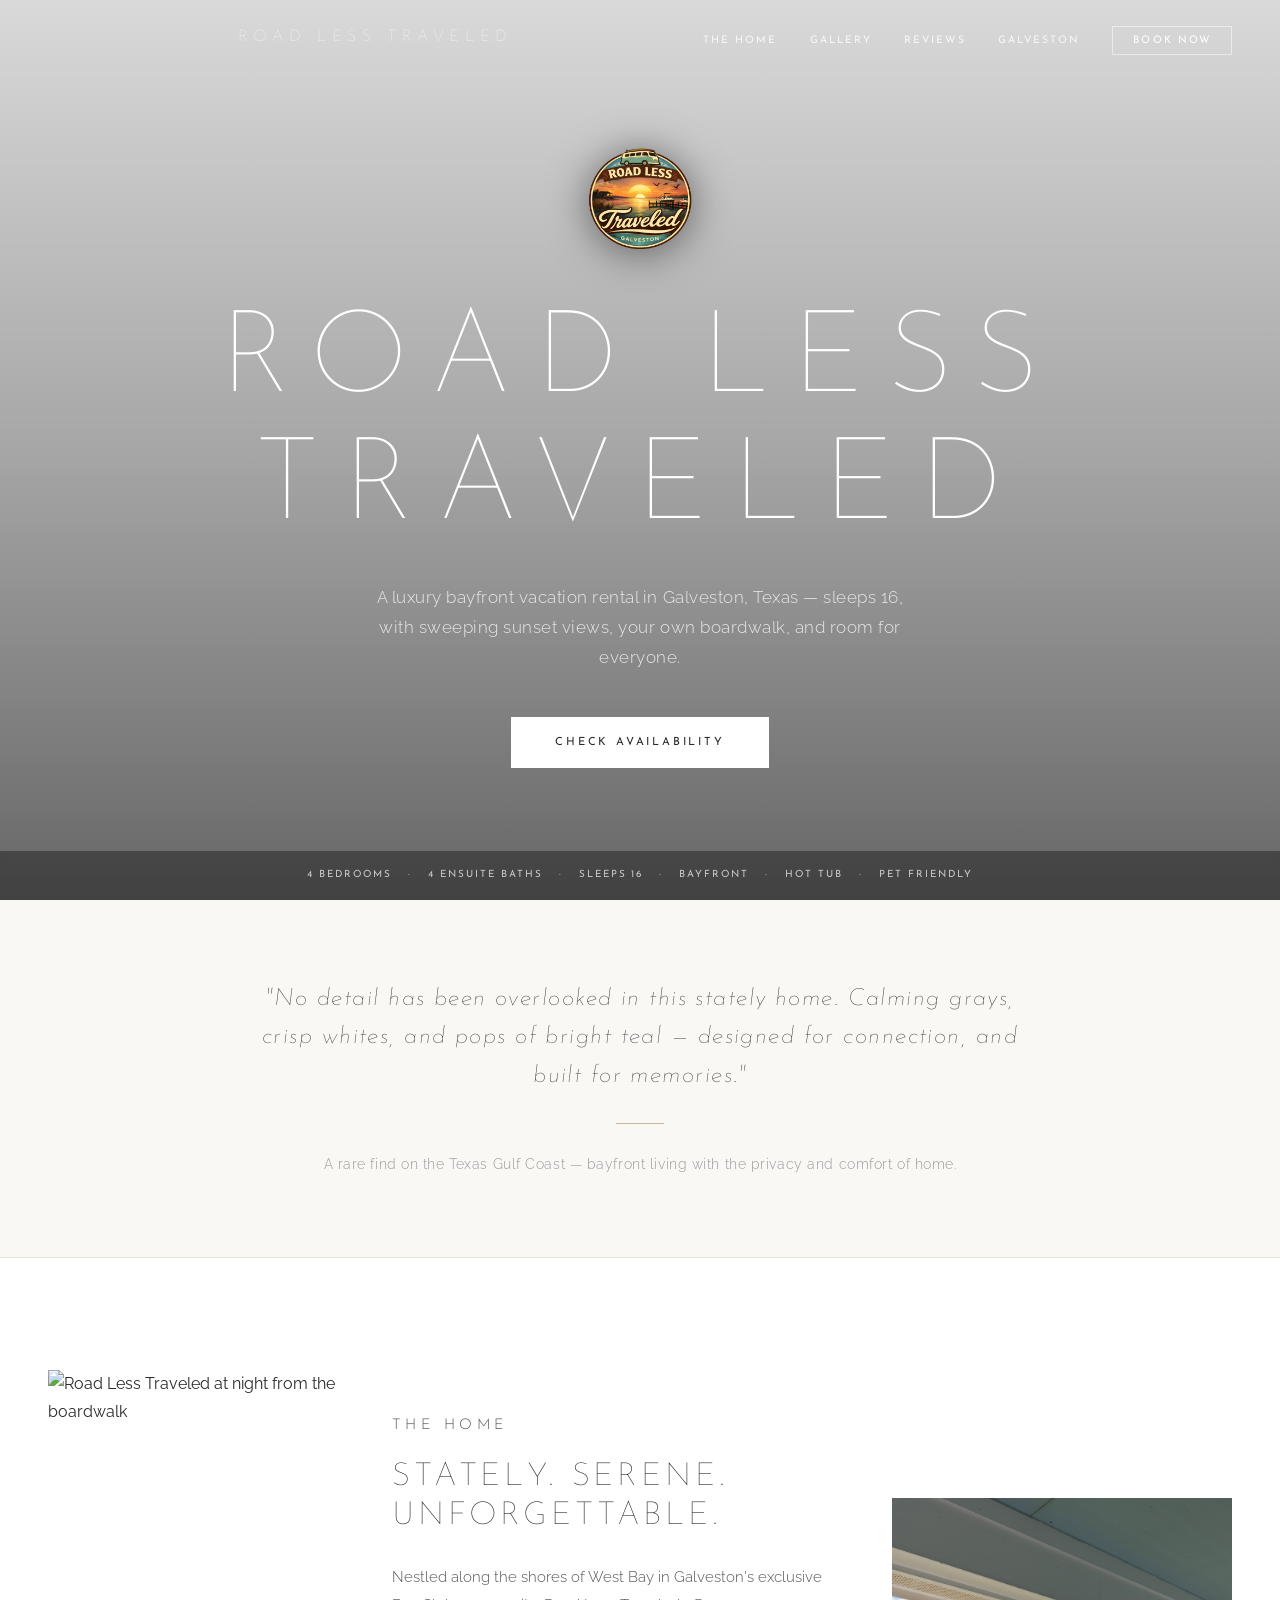
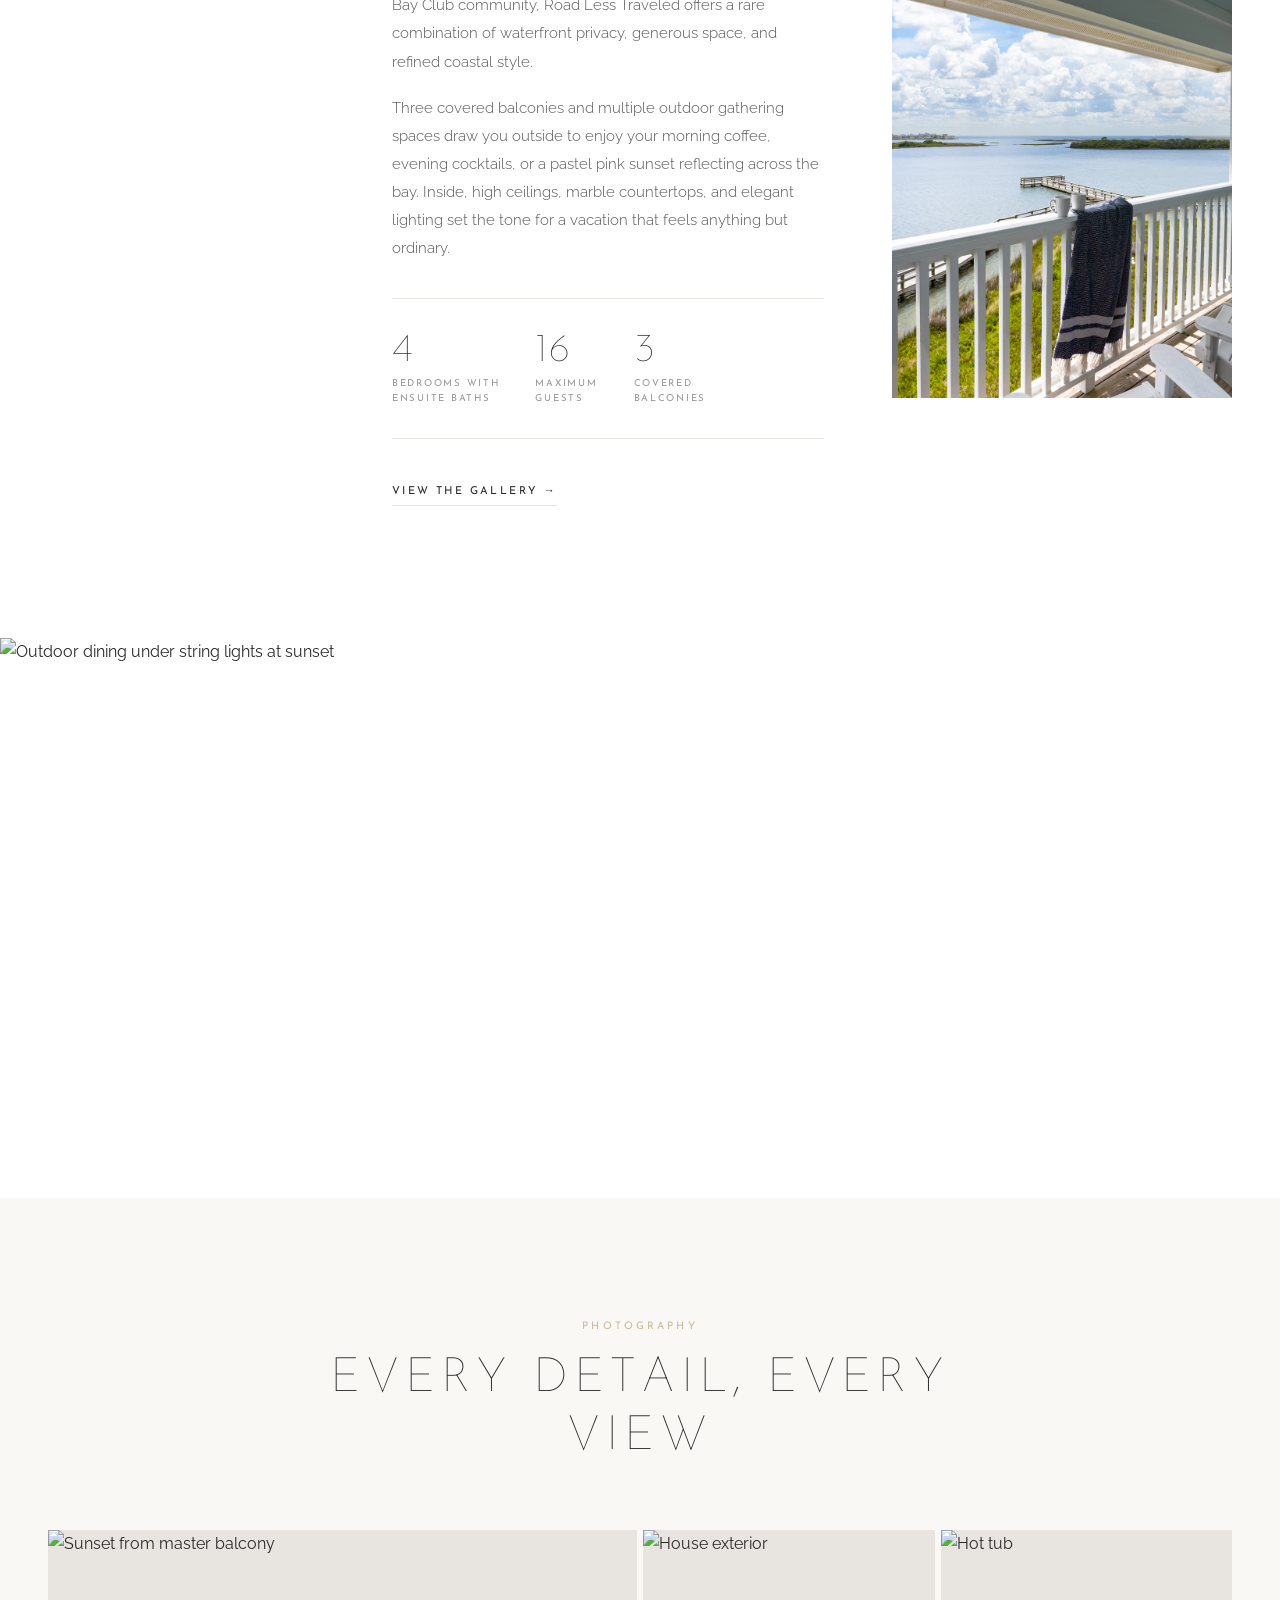
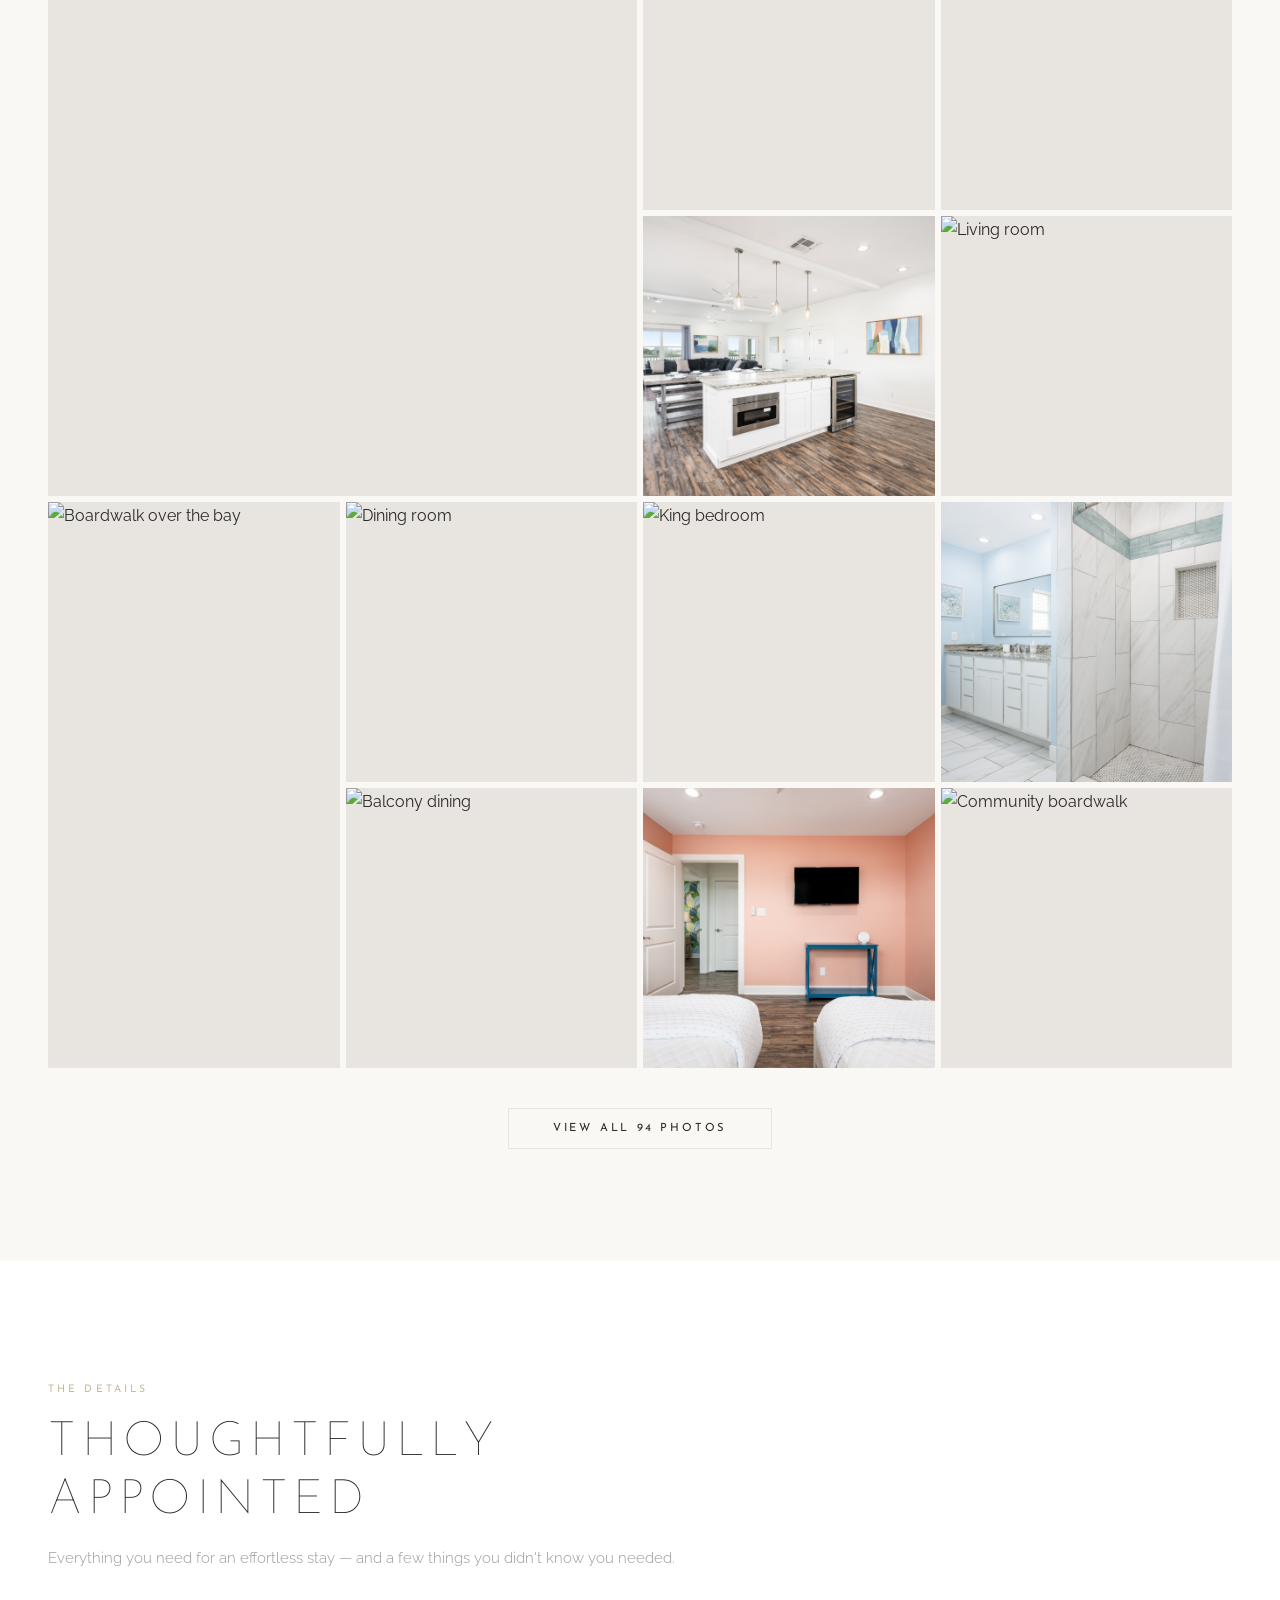
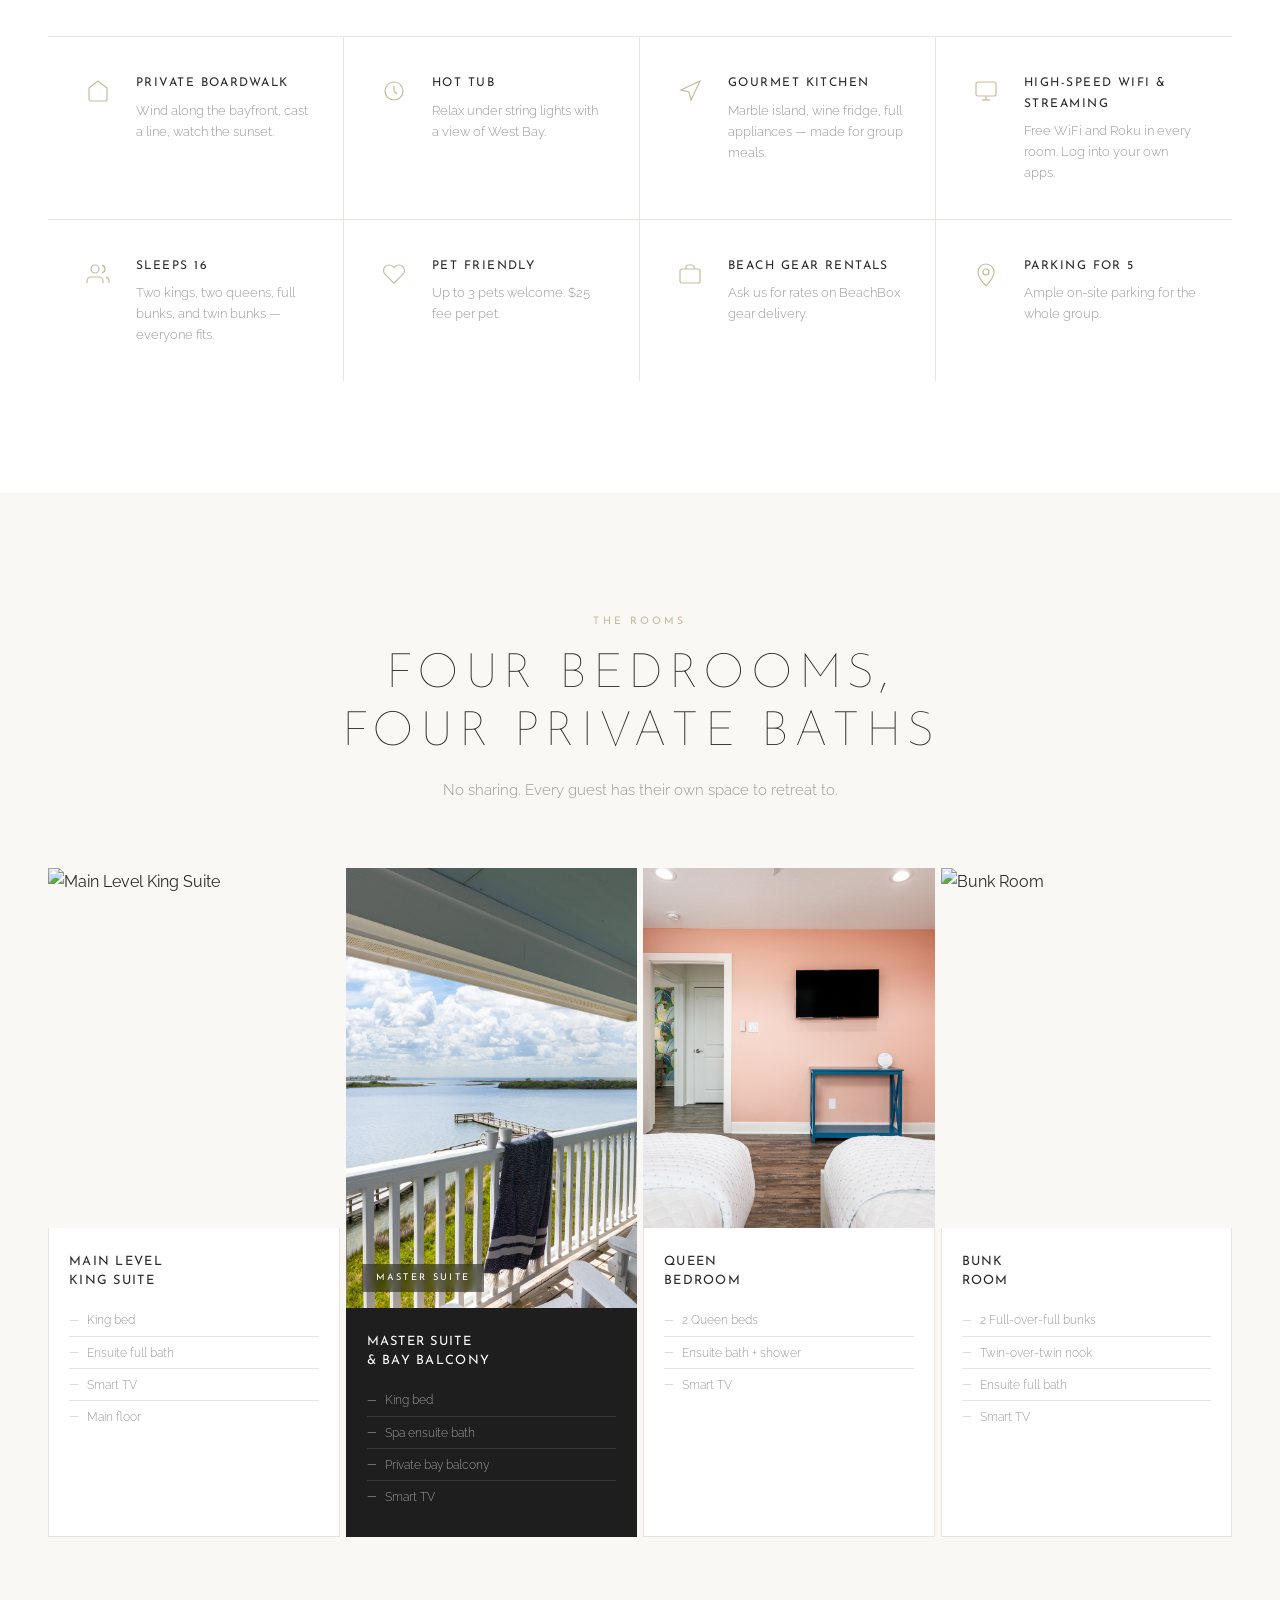
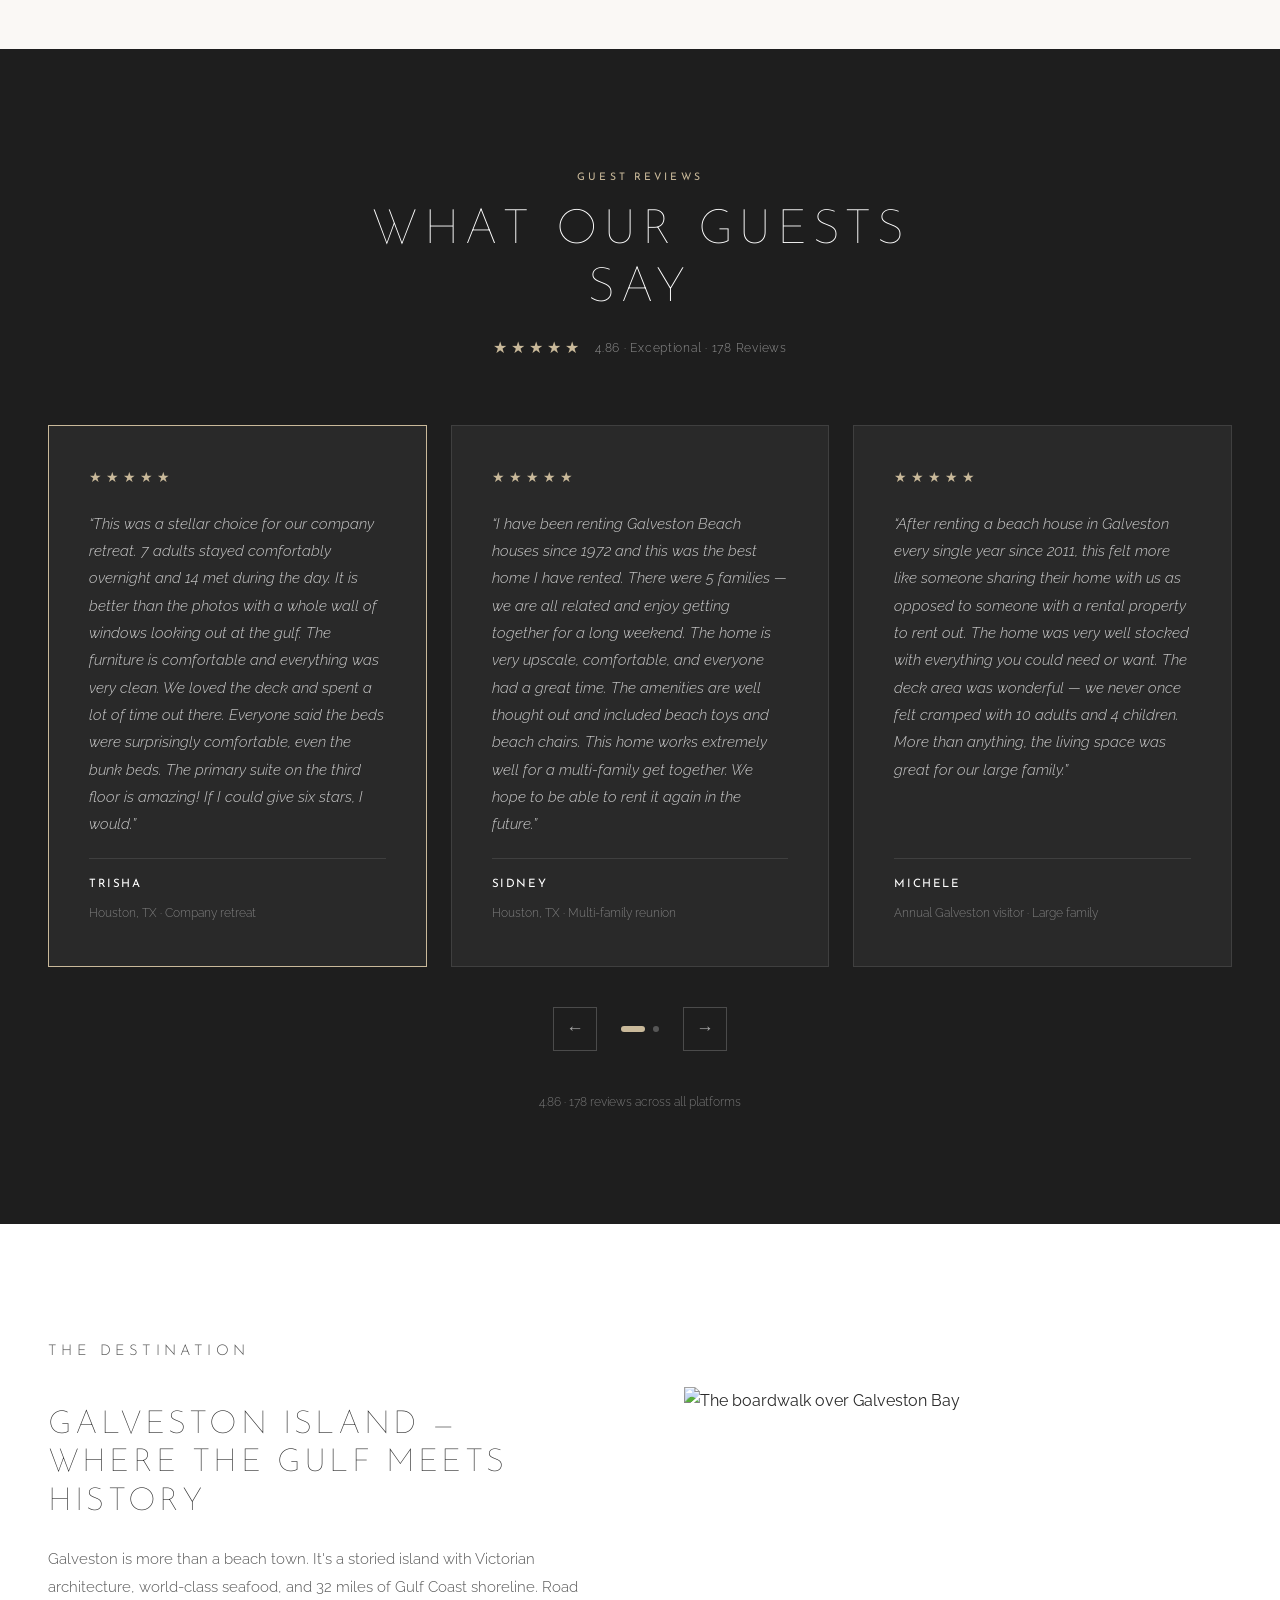
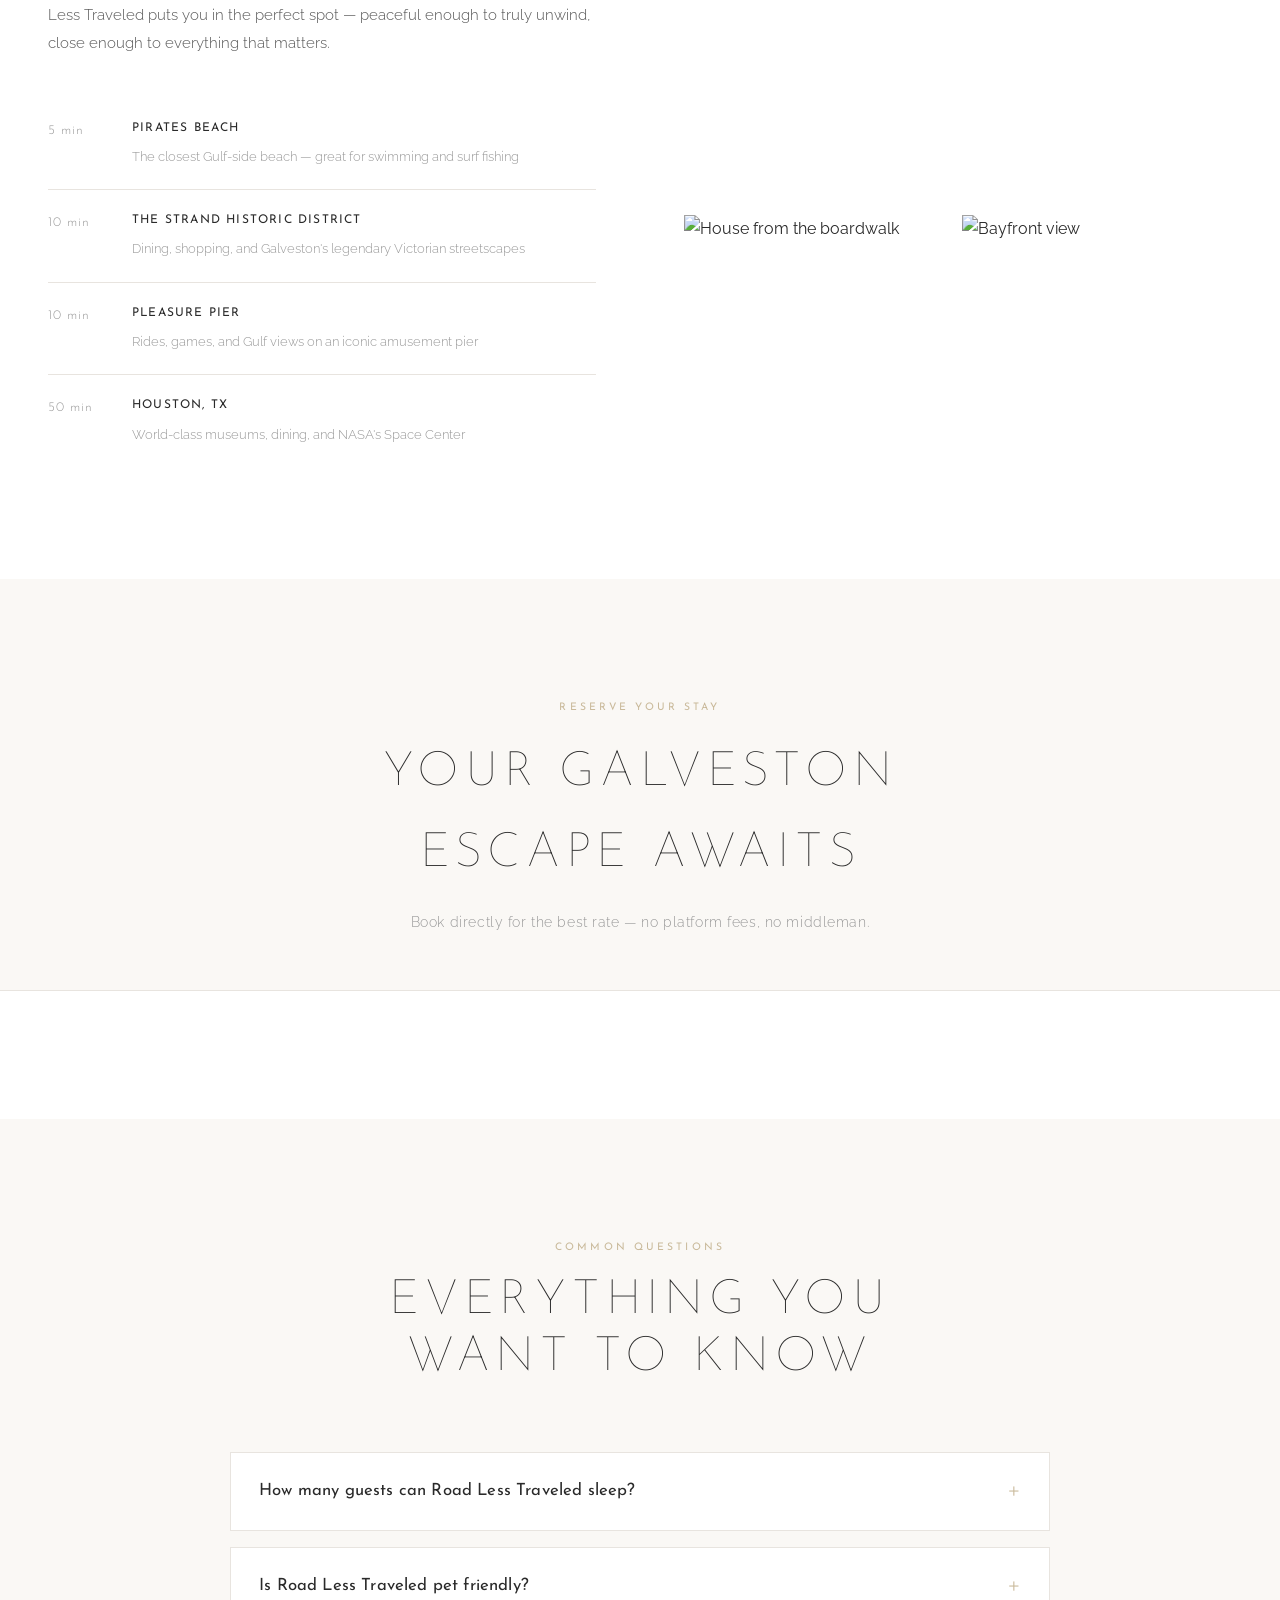
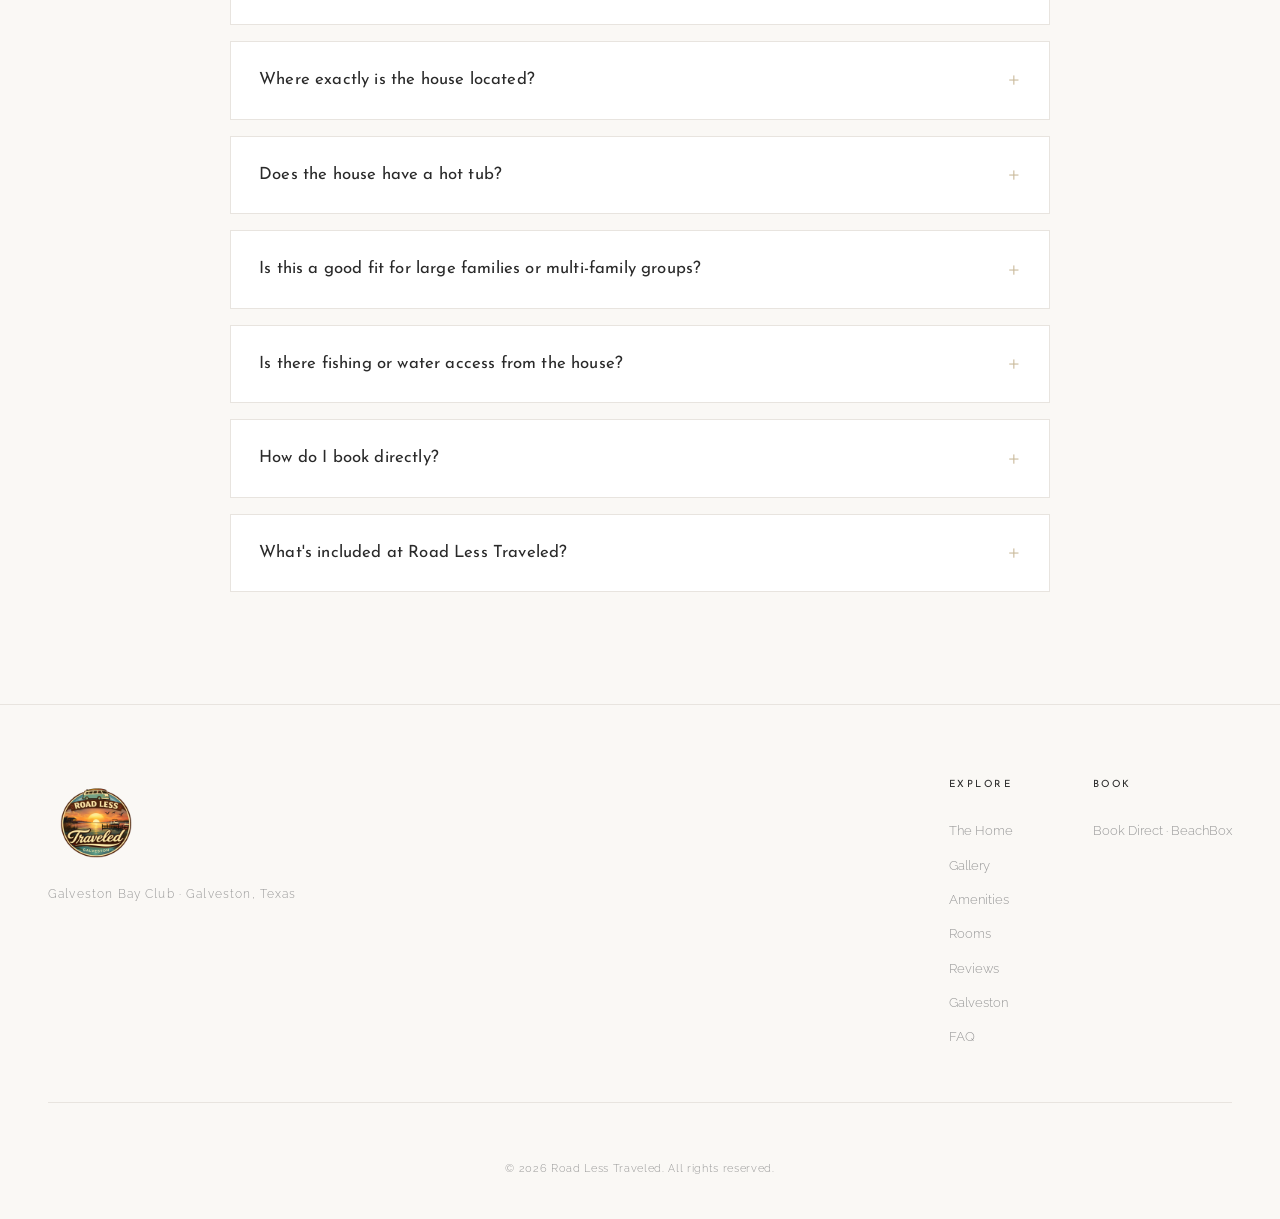
==== commit 2a9775ab: "Add SEO + AI SEO: structured data, FAQ, meta tags, sitemap - Keyword-rich title and meta description" ====
--- a/index.html
+++ b/index.html
@@ -3,12 +3,192 @@
 <head>
     <meta charset="UTF-8">
     <meta name="viewport" content="width=device-width, initial-scale=1.0">
-    <title>Road Less Traveled · Galveston, Texas</title>
-    <meta name="description" content="Private bayfront retreat in Galveston Bay Club. 4BR/4BA, sleeps 16, hot tub, private boardwalk, and sweeping sunset views over West Bay.">
+    <title>Galveston Vacation Rental Sleeps 16 · Bayfront House with Hot Tub | Road Less Traveled</title>
+    <meta name="description" content="Luxury bayfront vacation rental in Galveston, TX. 4 bedrooms, 4 ensuite baths, sleeps 16. Hot tub, private boardwalk, pet friendly. Perfect for large families, multi-family groups, and fishing trips. Book direct.">
+    <meta name="keywords" content="Galveston vacation rental, Galveston Bay rental, large family rental Galveston, vacation house sleeps 16, Galveston Bay Club, pet friendly Galveston rental, Galveston house with hot tub, bayfront rental Texas, family reunion Galveston">
+    <link rel="canonical" href="https://stayroadlesstraveled.com/">
+    <meta name="robots" content="index, follow, max-image-preview:large">
+
+    <!-- Open Graph / Facebook -->
+    <meta property="og:type" content="website">
+    <meta property="og:url" content="https://stayroadlesstraveled.com/">
+    <meta property="og:title" content="Road Less Traveled · Luxury Bayfront Vacation Rental in Galveston, TX">
+    <meta property="og:description" content="4BR/4BA bayfront retreat sleeping 16. Hot tub, private boardwalk, sweeping bay views. Pet friendly. Perfect for large families and group getaways.">
+    <meta property="og:image" content="https://stayroadlesstraveled.com/Photos/jbp-web-ROADLESSTRAVELED-80.jpg">
+    <meta property="og:image:width" content="1200">
+    <meta property="og:image:height" content="630">
+    <meta property="og:site_name" content="Road Less Traveled">
+
+    <!-- Twitter Card -->
+    <meta name="twitter:card" content="summary_large_image">
+    <meta name="twitter:url" content="https://stayroadlesstraveled.com/">
+    <meta name="twitter:title" content="Road Less Traveled · Luxury Bayfront Vacation Rental in Galveston, TX">
+    <meta name="twitter:description" content="4BR/4BA bayfront retreat sleeping 16. Hot tub, private boardwalk, sweeping bay views. Pet friendly.">
+    <meta name="twitter:image" content="https://stayroadlesstraveled.com/Photos/jbp-web-ROADLESSTRAVELED-80.jpg">
+
     <link rel="preconnect" href="https://fonts.googleapis.com">
     <link rel="preconnect" href="https://fonts.gstatic.com" crossorigin>
     <link href="https://fonts.googleapis.com/css2?family=Josefin+Sans:wght@100;300;400;600&family=Raleway:wght@300;400;500&display=swap" rel="stylesheet">
+    <link rel="icon" type="image/png" href="favicon.png">
     <link rel="stylesheet" href="css/style.css">
+
+    <!-- Structured Data: Vacation Rental -->
+    <script type="application/ld+json">
+    {
+      "@context": "https://schema.org",
+      "@type": "VacationRental",
+      "name": "Road Less Traveled",
+      "description": "Luxury bayfront vacation rental in Galveston's Bay Club community. 4 bedrooms, 4 ensuite bathrooms, sleeps 16. Features hot tub, private boardwalk over West Bay, gourmet kitchen, and three covered balconies. Pet friendly up to 3 pets.",
+      "url": "https://stayroadlesstraveled.com/",
+      "image": [
+        "https://stayroadlesstraveled.com/Photos/jbp-web-ROADLESSTRAVELED-80.jpg",
+        "https://stayroadlesstraveled.com/Photos/jbp-web-ROADLESSTRAVELED-50.jpg",
+        "https://stayroadlesstraveled.com/Photos/jbp-web-ROADLESSTRAVELED-15.jpg",
+        "https://stayroadlesstraveled.com/Photos/jbp-web-ROADLESSTRAVELED-85.jpg"
+      ],
+      "address": {
+        "@type": "PostalAddress",
+        "addressLocality": "Galveston",
+        "addressRegion": "TX",
+        "addressCountry": "US"
+      },
+      "containsPlace": {
+        "@type": "Accommodation",
+        "numberOfRooms": 4,
+        "numberOfBedrooms": 4,
+        "numberOfBathroomsTotal": 4,
+        "occupancy": {
+          "@type": "QuantitativeValue",
+          "value": 16
+        },
+        "bed": [
+          { "@type": "BedDetails", "typeOfBed": "King", "numberOfBeds": 2 },
+          { "@type": "BedDetails", "typeOfBed": "Queen", "numberOfBeds": 2 },
+          { "@type": "BedDetails", "typeOfBed": "Full bunk", "numberOfBeds": 2 },
+          { "@type": "BedDetails", "typeOfBed": "Twin bunk", "numberOfBeds": 1 }
+        ],
+        "amenityFeature": [
+          { "@type": "LocationFeatureSpecification", "name": "Hot Tub", "value": true },
+          { "@type": "LocationFeatureSpecification", "name": "Private Boardwalk", "value": true },
+          { "@type": "LocationFeatureSpecification", "name": "Bayfront", "value": true },
+          { "@type": "LocationFeatureSpecification", "name": "Gourmet Kitchen", "value": true },
+          { "@type": "LocationFeatureSpecification", "name": "WiFi", "value": true },
+          { "@type": "LocationFeatureSpecification", "name": "Pet Friendly", "value": true },
+          { "@type": "LocationFeatureSpecification", "name": "Covered Balconies", "value": true },
+          { "@type": "LocationFeatureSpecification", "name": "Parking", "value": true }
+        ]
+      },
+      "petsAllowed": true,
+      "aggregateRating": {
+        "@type": "AggregateRating",
+        "ratingValue": "4.86",
+        "reviewCount": "178",
+        "bestRating": "5",
+        "worstRating": "1"
+      },
+      "brand": {
+        "@type": "Brand",
+        "name": "Road Less Traveled"
+      }
+    }
+    </script>
+
+    <!-- Structured Data: LodgingBusiness -->
+    <script type="application/ld+json">
+    {
+      "@context": "https://schema.org",
+      "@type": "LodgingBusiness",
+      "name": "Road Less Traveled",
+      "image": "https://stayroadlesstraveled.com/Photos/jbp-web-ROADLESSTRAVELED-80.jpg",
+      "url": "https://stayroadlesstraveled.com/",
+      "priceRange": "$$$",
+      "address": {
+        "@type": "PostalAddress",
+        "addressLocality": "Galveston",
+        "addressRegion": "TX",
+        "addressCountry": "US"
+      },
+      "aggregateRating": {
+        "@type": "AggregateRating",
+        "ratingValue": "4.86",
+        "reviewCount": "178"
+      }
+    }
+    </script>
+
+    <!-- Structured Data: FAQ -->
+    <script type="application/ld+json">
+    {
+      "@context": "https://schema.org",
+      "@type": "FAQPage",
+      "mainEntity": [
+        {
+          "@type": "Question",
+          "name": "How many guests can Road Less Traveled sleep?",
+          "acceptedAnswer": {
+            "@type": "Answer",
+            "text": "Road Less Traveled sleeps up to 16 guests across 4 bedrooms. There are two king beds, two queen beds, two full-over-full bunks, and a twin-over-twin bunk nook."
+          }
+        },
+        {
+          "@type": "Question",
+          "name": "Is Road Less Traveled pet friendly?",
+          "acceptedAnswer": {
+            "@type": "Answer",
+            "text": "Yes. Road Less Traveled welcomes up to 3 pets. There is a $25 pet fee per pet."
+          }
+        },
+        {
+          "@type": "Question",
+          "name": "Where exactly is Road Less Traveled located?",
+          "acceptedAnswer": {
+            "@type": "Answer",
+            "text": "Road Less Traveled is located in the exclusive Galveston Bay Club community on the shores of West Bay in Galveston, Texas. Pirates Beach is about 5 minutes away, and The Strand Historic District and Pleasure Pier are both about 10 minutes away. Houston is about 50 minutes away."
+          }
+        },
+        {
+          "@type": "Question",
+          "name": "Does the house have a hot tub?",
+          "acceptedAnswer": {
+            "@type": "Answer",
+            "text": "Yes, Road Less Traveled has a private hot tub with views of West Bay — a favorite feature at sunset."
+          }
+        },
+        {
+          "@type": "Question",
+          "name": "Is Road Less Traveled good for large families and multi-family groups?",
+          "acceptedAnswer": {
+            "@type": "Answer",
+            "text": "Yes. The home is designed specifically for large groups — all 4 bedrooms have ensuite bathrooms so no one has to share, there are three covered balconies, a gourmet kitchen with marble island, and multiple gathering spaces. It is a frequent choice for family reunions, multi-family trips, fishing groups, and company retreats."
+          }
+        },
+        {
+          "@type": "Question",
+          "name": "Is there fishing or water access from the house?",
+          "acceptedAnswer": {
+            "@type": "Answer",
+            "text": "Yes. Road Less Traveled has a private boardwalk extending over Galveston Bay — great for fishing, watching sunsets, and taking in bay views."
+          }
+        },
+        {
+          "@type": "Question",
+          "name": "How do I book Road Less Traveled directly?",
+          "acceptedAnswer": {
+            "@type": "Answer",
+            "text": "You can book directly at stayroadlesstraveled.com using the live calendar. Booking direct avoids platform fees. The home is also listed on Airbnb, VRBO, and Booking.com."
+          }
+        },
+        {
+          "@type": "Question",
+          "name": "What is included at Road Less Traveled?",
+          "acceptedAnswer": {
+            "@type": "Answer",
+            "text": "The home includes a gourmet kitchen with marble island and wine fridge, high-speed WiFi with Roku streaming in every room, hot tub, private boardwalk, three covered balconies, on-site parking for 5 vehicles, and optional beach gear rentals."
+          }
+        }
+      ]
+    }
+    </script>
 </head>
 <body>
 
@@ -45,7 +225,7 @@
         <div class="hero-content">
             <img src="RLT Logo - small transparent.png" alt="Road Less Traveled" class="hero-logo">
             <h1>Road Less<br>Traveled</h1>
-            <p class="hero-tagline">A private bayfront retreat — sweeping sunset views, your own boardwalk, and room for everyone.</p>
+            <p class="hero-tagline">A luxury bayfront vacation rental in Galveston, Texas — sleeps 16, with sweeping sunset views, your own boardwalk, and room for everyone.</p>
             <a href="#book" class="btn-primary">Check Availability</a>
         </div>
         <div class="hero-bottom">
@@ -481,6 +661,50 @@
         </div>
     </section>
 
+    <!-- FAQ -->
+    <section id="faq" class="faq">
+        <div class="faq-inner">
+            <div class="section-header">
+                <p class="section-label">Common Questions</p>
+                <h2>Everything You Want to Know</h2>
+            </div>
+            <div class="faq-list">
+                <details class="faq-item">
+                    <summary>How many guests can Road Less Traveled sleep?</summary>
+                    <p>Road Less Traveled sleeps up to 16 guests across 4 bedrooms. There are two king beds, two queen beds, two full-over-full bunks, and a twin-over-twin bunk nook — comfortable for large families, multi-family groups, and fishing trips.</p>
+                </details>
+                <details class="faq-item">
+                    <summary>Is Road Less Traveled pet friendly?</summary>
+                    <p>Yes. We welcome up to 3 pets with a $25 fee per pet.</p>
+                </details>
+                <details class="faq-item">
+                    <summary>Where exactly is the house located?</summary>
+                    <p>Road Less Traveled is located in the exclusive Galveston Bay Club community on the shores of West Bay in Galveston, Texas. Pirates Beach is about 5 minutes away, and The Strand Historic District and Pleasure Pier are both about 10 minutes away. Houston is about 50 minutes.</p>
+                </details>
+                <details class="faq-item">
+                    <summary>Does the house have a hot tub?</summary>
+                    <p>Yes — a private hot tub with views of West Bay. A favorite at sunset.</p>
+                </details>
+                <details class="faq-item">
+                    <summary>Is this a good fit for large families or multi-family groups?</summary>
+                    <p>Yes. All 4 bedrooms have ensuite bathrooms so no one has to share. There are three covered balconies, a gourmet kitchen with marble island, and multiple gathering spaces. It's a frequent choice for family reunions, multi-family vacations, fishing trips, and company retreats.</p>
+                </details>
+                <details class="faq-item">
+                    <summary>Is there fishing or water access from the house?</summary>
+                    <p>Yes. The home has a private boardwalk extending over Galveston Bay — great for fishing, watching sunsets, and taking in bay views.</p>
+                </details>
+                <details class="faq-item">
+                    <summary>How do I book directly?</summary>
+                    <p>Use the live calendar on the <a href="#book">Reserve Your Stay</a> section — booking direct avoids platform fees. The home is also listed on Airbnb, VRBO, and Booking.com.</p>
+                </details>
+                <details class="faq-item">
+                    <summary>What's included at Road Less Traveled?</summary>
+                    <p>Gourmet kitchen with marble island and wine fridge, high-speed WiFi with Roku streaming in every room, hot tub, private boardwalk, three covered balconies, on-site parking for 5 vehicles, and optional beach gear rentals.</p>
+                </details>
+            </div>
+        </div>
+    </section>
+
     <!-- Footer -->
     <footer class="footer">
         <div class="footer-inner">
@@ -499,6 +723,7 @@
                     <a href="#bedrooms">Rooms</a>
                     <a href="#reviews">Reviews</a>
                     <a href="#destination">Galveston</a>
+                    <a href="#faq">FAQ</a>
                 </div>
                 <div class="footer-nav">
                     <h4>Book</h4>
--- a/css/style.css
+++ b/css/style.css
@@ -783,3 +783,51 @@
     .full-gallery-grid { grid-template-columns: repeat(2, 1fr); }
     :root { --section-pad: 72px; }
 }
+
+/* ── FAQ ── */
+.faq { padding: var(--section-pad) 24px; background: var(--bg-warm); }
+.faq-inner { max-width: 820px; margin: 0 auto; }
+.faq-list { display: flex; flex-direction: column; gap: 16px; }
+.faq-item {
+    background: var(--white);
+    border: 1px solid var(--gray-light);
+    padding: 24px 28px;
+    transition: var(--transition);
+}
+.faq-item[open] { box-shadow: var(--shadow); border-color: var(--sand); }
+.faq-item summary {
+    font-family: var(--font-heading);
+    font-weight: 400;
+    font-size: 1.05rem;
+    color: var(--text);
+    cursor: pointer;
+    list-style: none;
+    position: relative;
+    padding-right: 32px;
+    letter-spacing: 0.01em;
+}
+.faq-item summary::-webkit-details-marker { display: none; }
+.faq-item summary::after {
+    content: '+';
+    position: absolute;
+    right: 0;
+    top: 50%;
+    transform: translateY(-50%);
+    font-size: 1.6rem;
+    color: var(--sand);
+    font-weight: 300;
+    transition: var(--transition);
+}
+.faq-item[open] summary::after { content: '−'; }
+.faq-item p {
+    margin-top: 16px;
+    color: var(--text);
+    font-weight: 300;
+    line-height: 1.75;
+    font-size: 0.98rem;
+}
+.faq-item a { color: var(--sand); border-bottom: 1px solid var(--sand); }
+@media (max-width: 768px) {
+    .faq-item { padding: 20px 22px; }
+    .faq-item summary { font-size: 1rem; }
+}
